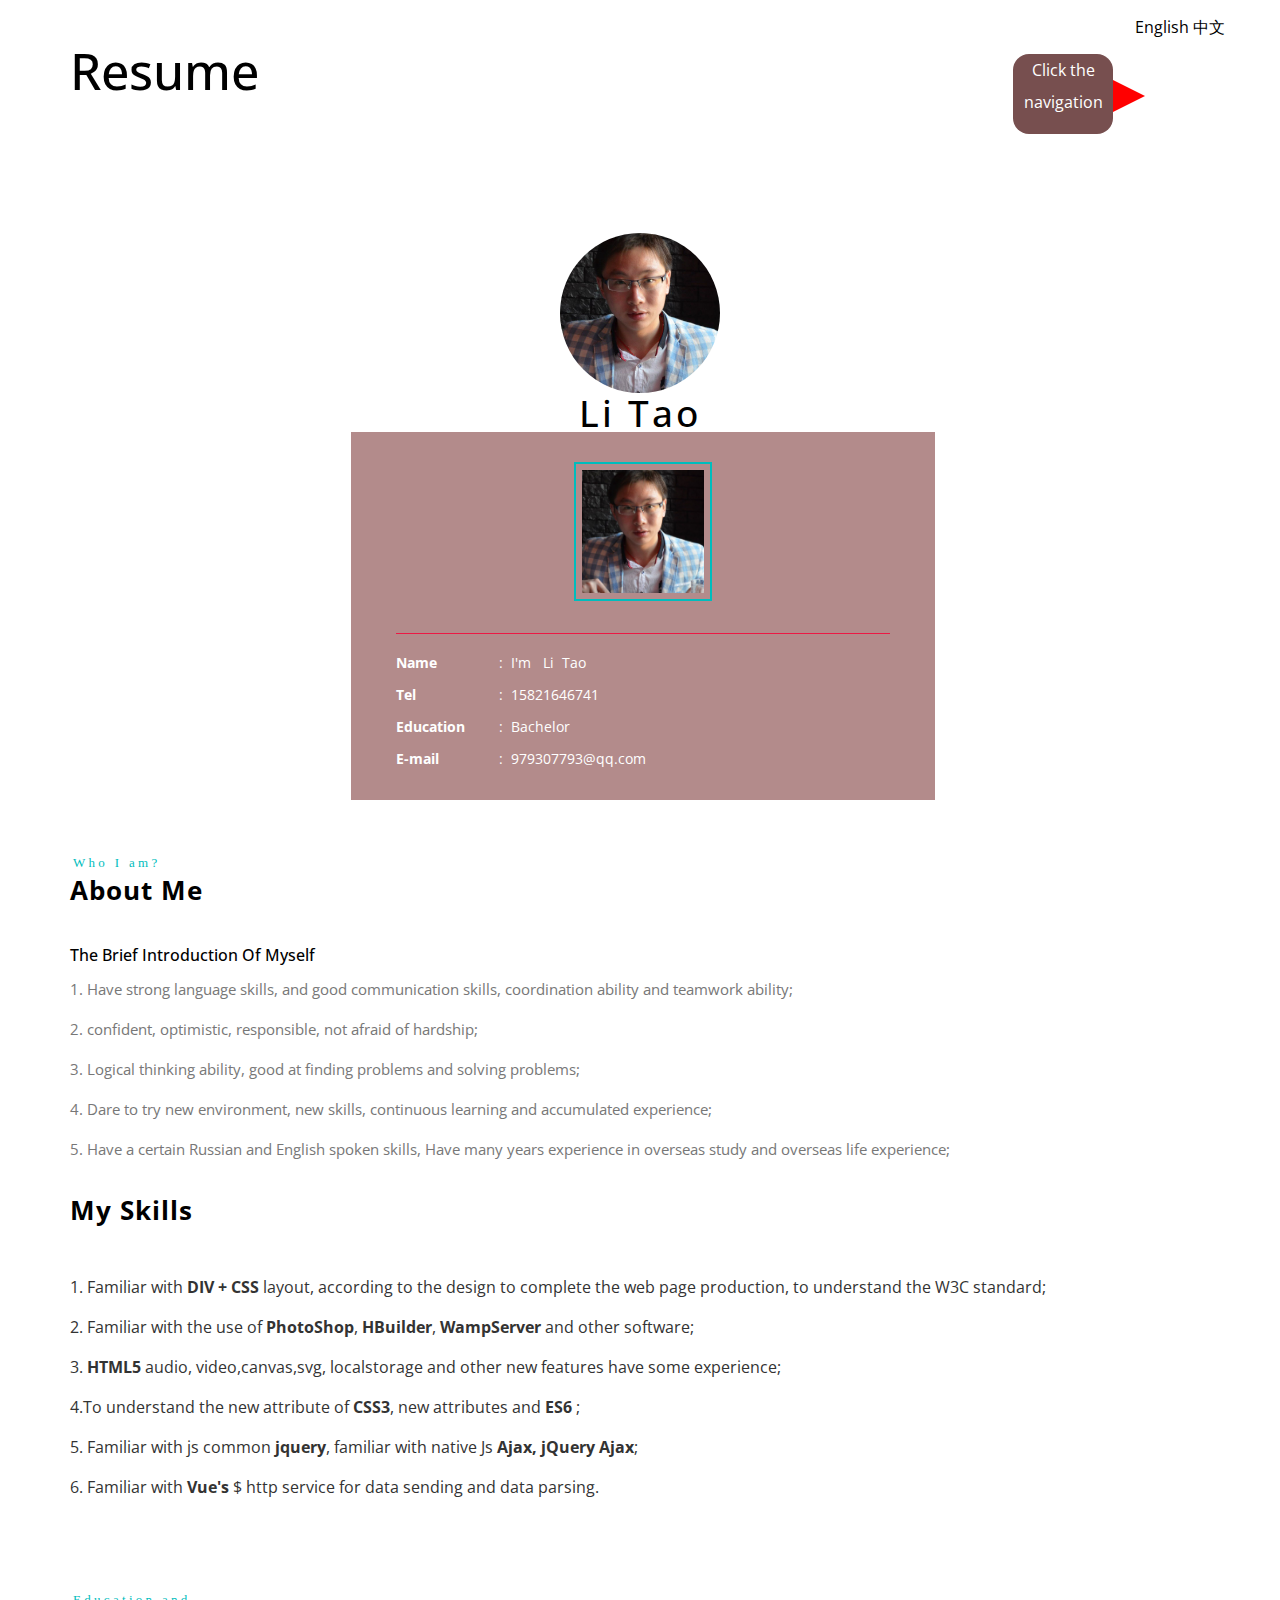
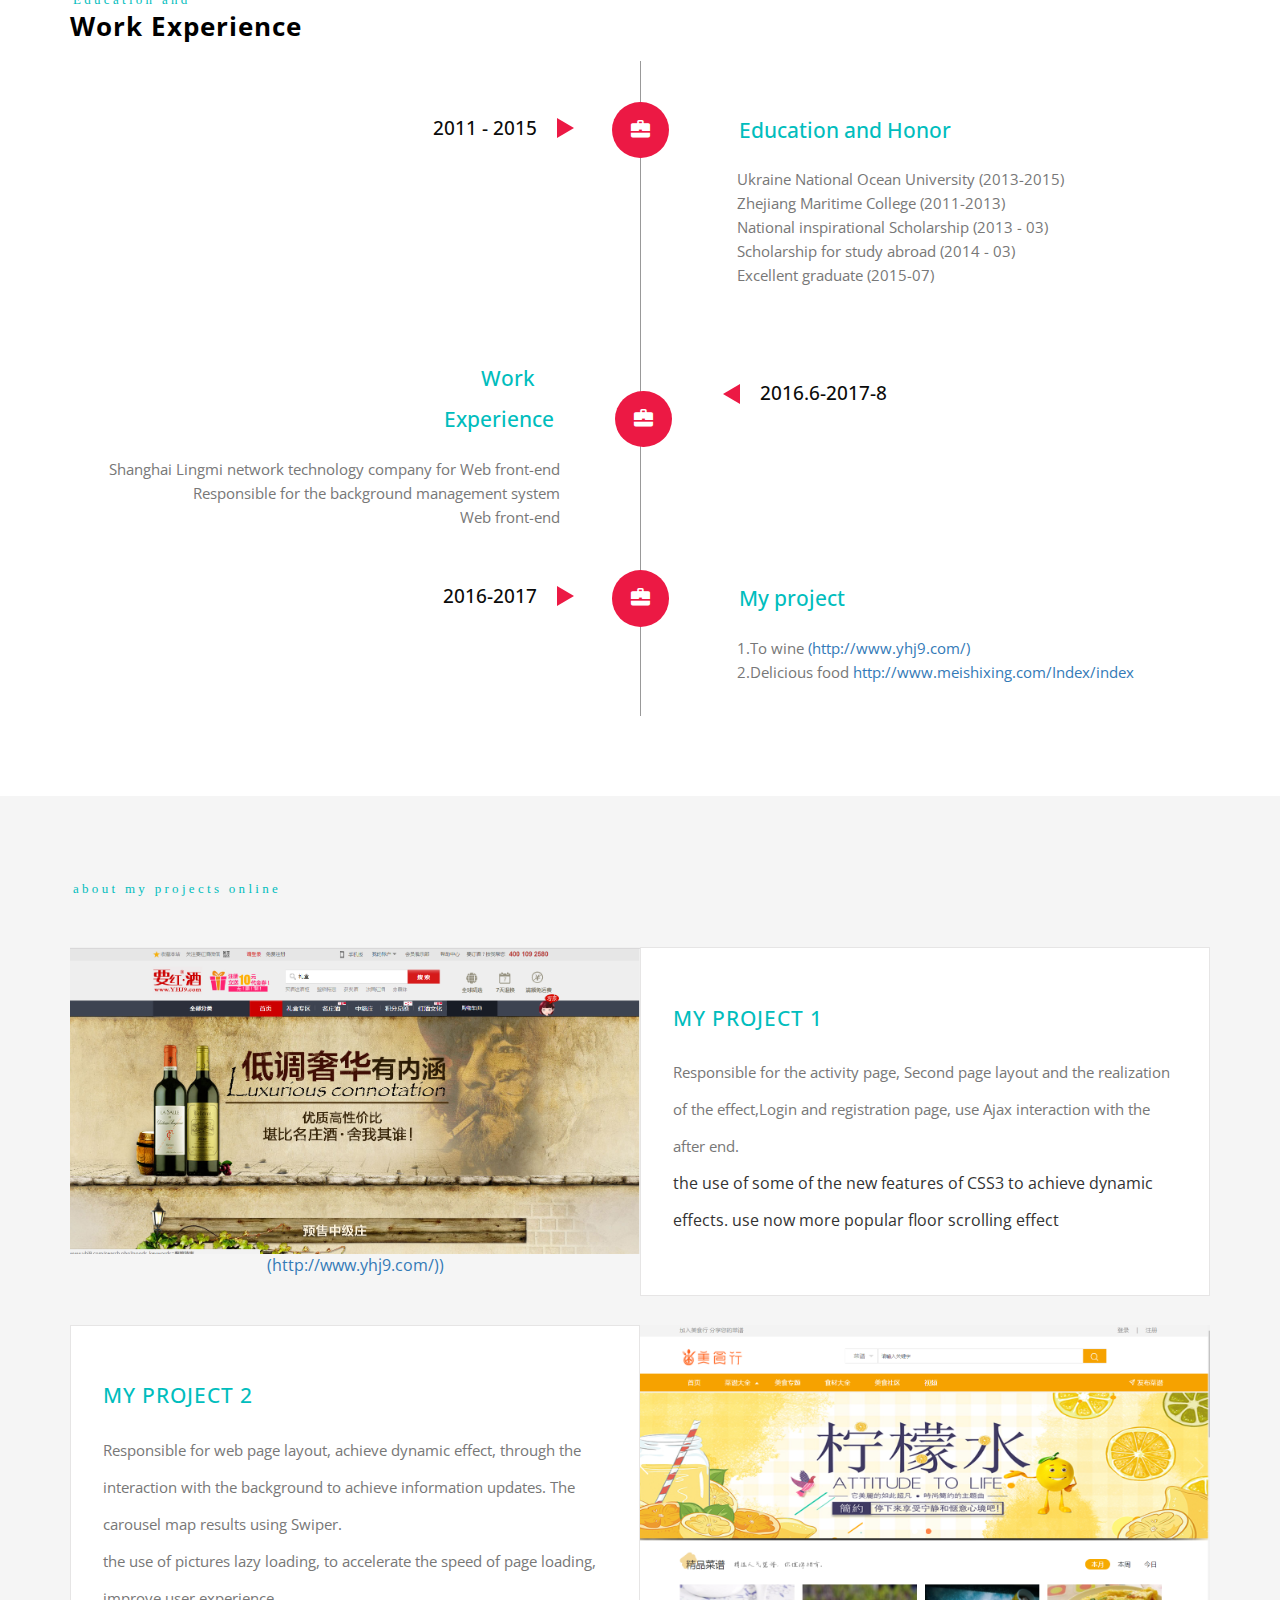
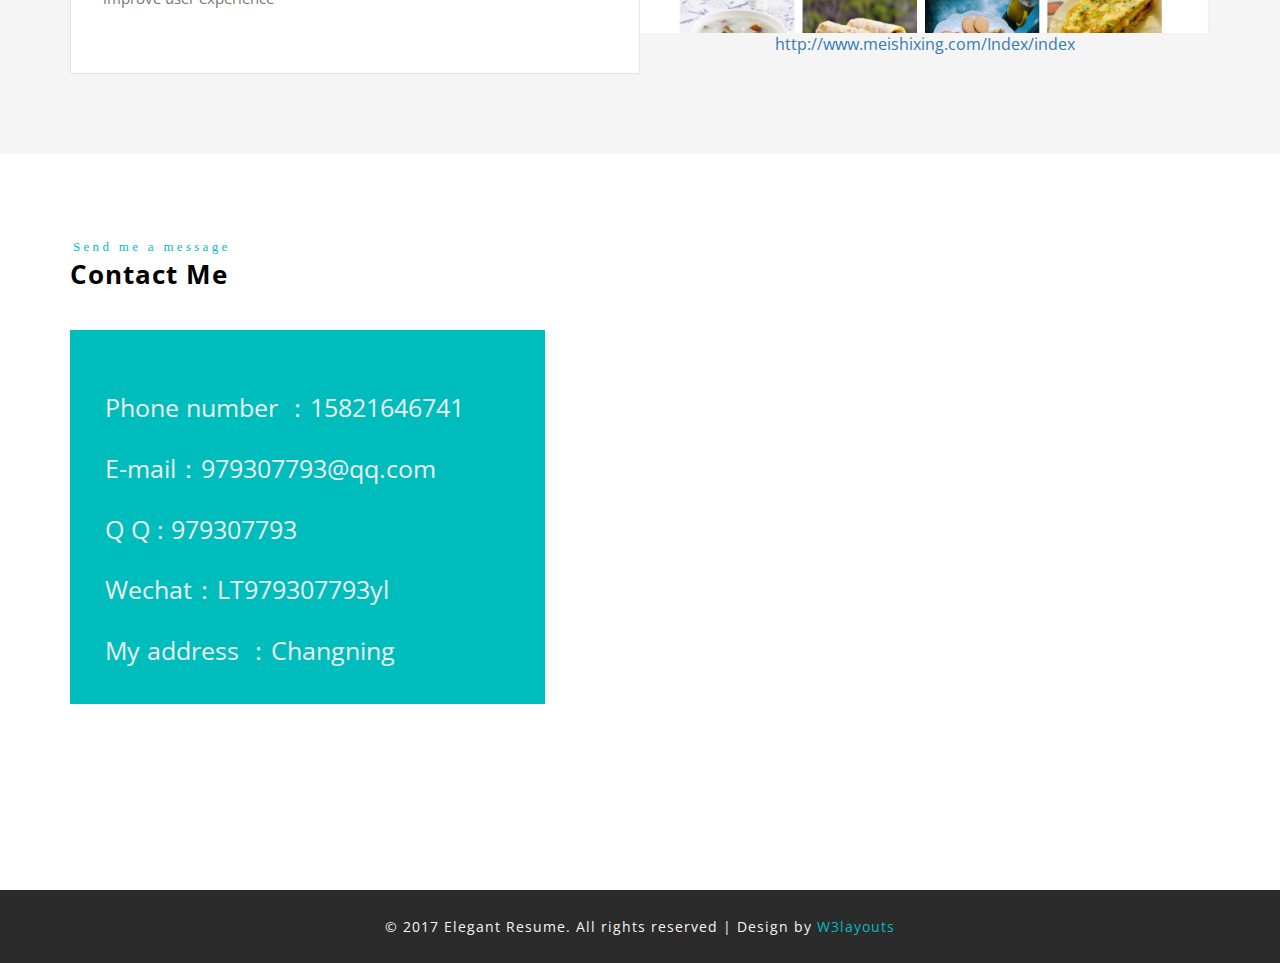
==== index.html @ b54dca25 "update my project" ====
<!DOCTYPE html>
<html lang="en">
<head>
<title>Li Tao for english</title>
<!-- for-mobile-apps -->
<meta name="viewport" content="width=device-width, initial-scale=1">
<meta http-equiv="Content-Type" content="text/html; charset=utf-8" />
<meta name="keywords" content="Elegant Resume Responsive web template, Bootstrap Web Templates, Flat Web Templates, Android Compatible web template, 
Smartphone Compatible web template, free webdesigns for Nokia, Samsung, LG, SonyEricsson, Motorola web design" />
<script type="application/x-javascript"> addEventListener("load", function() { setTimeout(hideURLbar, 0); }, false);
		function hideURLbar(){ window.scrollTo(0,1); } </script>
<!-- //for-mobile-apps -->
<link href="css/bootstrap.css" rel="stylesheet" type="text/css" media="all" />
<link href="css/font-awesome.css" rel="stylesheet"> 
<link href="css/style.css" rel="stylesheet" type="text/css" media="all" />
<!-- js -->
<script type="text/javascript" src="js/jquery-2.1.4.min.js"></script>
<!-- //js -->
<link href='//fonts.googleapis.com/css?family=Oleo+Script:400,700' rel='stylesheet' type='text/css'>
<link href='//fonts.googleapis.com/css?family=Open+Sans:400,300,300italic,400italic,600,600italic,700,700italic,800,800italic' rel='stylesheet' type='text/css'>
<link href="//fonts.googleapis.com/css?family=Oswald:300,400,700" rel="stylesheet">


<!-- start-smooth-scrolling -->
<script type="text/javascript" src="js/move-top.js"></script>
<script type="text/javascript" src="js/easing.js"></script>
<script type="text/javascript">
	jQuery(document).ready(function($) {
		$(".scroll").click(function(event){		
			event.preventDefault();
			$('html,body').animate({scrollTop:$(this.hash).offset().top},1000);
		});
	});
</script>
<!-- start-smooth-scrolling -->
</head>
	
<body>
<!-- banner -->
	<div class="banner-figures">
		<div class="banner">
			<div class="container banner-drop">
				<div class="header">
					<div class="header-left logo">
						<h1><a href="index.html">Resume</a></h1>
					</div>
					<div class="header-right">
						<nav>
						  <ul>
							<li class="active">
								<a href="index.html" class="active"><span>Home</span></a>
							</li>
							<li>
								<a href="#about" class="scroll"><span>About</span></a>
							</li>
							<li>
								<a href="#experience" class="scroll"><span>Experience</span></a>
							</li>
							<li>
								<a href="#projects" class="scroll"><span>Projects</span></a>
							</li>
							<li>
								<a href="#contact" class="scroll"><span>Contact</span></a>
							</li>
						  </ul>
						</nav>
						<div class="menu-icon animated wow zoomIn" data-wow-duration="1000ms" data-wow-delay="800ms" style="position: relative;"><span></span></div>
						<div class="show_nav">Click the navigation</div>
						<span class="To_show_nav"></span>
						<div class="language">
							<a href="index.html">English</a>
							<a href="index2.html">中文</a>
						</div>
					</div>
					
					<div class="clearfix"> </div>
				</div>
				<div class="name" >
					<div class="CV"><img src="images/CV.jpg" alt="CV" /></div>  
					<h2>Li Tao</h2>
					<p> Web front end Designer </p>
				</div>
				
			</div>
							<div class="banner-btm-grid-w3ls">
		<div class="banner-left-wthree">
			  <img src="images/CV.jpg" class="smallcv"/>
			<ul class="address">
					
					<li>
							<ul class="address-text">
								<li><b>Name</b></li>
								<li>: &nbsp;I'm &nbsp; Li &nbsp;Tao</li>
							</ul>
						</li>
						<li>
							<ul class="address-text">
								<li><b>Tel</b></li>
								<li>: &nbsp;15821646741</li>
							</ul>
						</li>
						<li>
							<ul class="address-text">
								<li><b>Education </b></li>
								<li>: &nbsp;Bachelor</li>
							</ul>
						</li>
						<li>
							<ul class="address-text">
								<li><b>E-mail </b></li>
								<li><a href="979307793@qq.com">: &nbsp;979307793@qq.com</a></li>
							</ul>
						</li>
						
					</ul>
		</div>
		
		<div class="clearfix"></div>
	</div>
		</div>
			<script>
				(function($){
				  $(".menu-icon").on("click", function(){
						$(this).toggleClass("open");
						$(".container").toggleClass("nav-open");
						$("nav ul li").toggleClass("animate");
				  });
				  
				})(jQuery);
			</script>
		
	</div>

<!-- //banner -->
<!-- about -->
<div class="about" id="about">
	<div class="container">
		<span class="about-top-w3">Who I am?</span>
		<h4 class="title-w3ls">About Me</h4>
		<h5 class="sub">The brief introduction of myself</h5>
		<p class="para-w3-agile">1. Have strong language skills, and good communication skills, coordination ability and teamwork ability; </p>
		<p class="para-w3-agile">2. confident, optimistic, responsible, not afraid of hardship; </p>
		<p class="para-w3-agile">3. Logical thinking ability, good at finding problems and solving problems; </p>
		<p class="para-w3-agile">4. Dare to try new environment, new skills, continuous learning and accumulated experience; </p>
		<p class="para-w3-agile">5. Have a certain Russian and English spoken skills,
 Have many years experience in overseas study and overseas life experience; </p>
		<div class="skills-bar"style="padding-top: 2em;">
		<h4 class="title-w3ls">My Skills</h4>
			<p style="line-height: 2.5em;">1. Familiar with <strong>DIV + CSS</strong>  layout, according to the design to complete the web page production, to understand the W3C standard; </p>
			<p style="line-height: 2.5em;">2. Familiar with the use of <strong>  PhotoShop</strong>,<strong> HBuilder</strong>, <strong>WampServer</strong> and other software;
</p>
			<p style="line-height: 2.5em;">3.<strong> HTML5</strong> audio, video,canvas,svg, localstorage and other new features have some experience; </p>
			<p style="line-height: 2.5em;">4.To understand the new attribute of <strong>CSS3</strong>, new attributes and<strong> ES6</strong> ;</p>
			<p style="line-height: 2.5em;">5. Familiar with js common<strong> jquery</strong>, familiar with native Js<strong> Ajax, jQuery Ajax</strong>;</p>
			
			<p style="line-height: 2.5em;">6. Familiar with<strong>  Vue's</strong> $ http service for data sending and data parsing.</p>
			
			
		</div>
	</div>
</div>
<!-- //about -->
<!--work-experience-->
	<div id="experience" class="experience">
		<div class="container">
		<span class="about-top-w3">Education and</span>
			<h4 class="title-w3ls">Work Experience</h4>
			<div class="work-info"> 
				<div class="col-md-6 work-left"> 
					<h4>2011 - 2015 </h4>
				</div>
				<div class="col-md-6 work-right"> 
					<h5><span class="glyphicon glyphicon-briefcase"> </span> Education and Honor</h5>
					<p>Ukraine National Ocean University (2013-2015)</p>
					<p>Zhejiang Maritime College (2011-2013) </p>
					<p>National inspirational Scholarship (2013 - 03)</p>
					<p>Scholarship for study abroad (2014 - 03)</p>
					<p>Excellent graduate (2015-07)</p>
				</div>
				<div class="clearfix"> </div>
			</div>
			<div class="work-info"> 
				<div class="col-md-6 work-right work-right2"> 
					<h4>2016.6-2017-8 </h4>
				</div>
				<div class="col-md-6 work-left work-left2"> 
					<h5> Work Experience <span class="glyphicon glyphicon-briefcase"> </span></h5>
					<p>Shanghai Lingmi network technology company for Web front-end</p>
					<p>Responsible for the background management system </p>
					<p> Web front-end </p>
					
				</div>
				<div class="clearfix"> </div>
			</div>
			<div class="work-info"> 
				<div class="col-md-6 work-left"> 
					<h4>2016-2017</h4>
				</div>
				<div class="col-md-6 work-right"> 
					<h5><span class="glyphicon glyphicon-briefcase"> </span> My project</h5>
					<p>1.To wine  <a href="http://www.yhj9.com/">(http://www.yhj9.com/) </a>  </p>
					<p>2.Delicious food <a href="http://www.meishixing.com/Index/index"> http://www.meishixing.com/Index/index </a> </p>
				</div>
				<div class="clearfix"> </div>
			</div>
			<div class="work-info"> 
				
			
				<div class="clearfix"> </div>
			</div>
		</div>
	</div>
	<!--//work-experience-->
<!-- projects -->
<div class="projects" id="projects">
	<div class="container">
	<span class="about-top-w3">about my projects online</span>
		
		<div class="news-bottom">
				<div class="news-one-wthree-agile">
					<div class="col-md-6 news-left">
						        <div class="biseller-column">
										<a class="lightbox" href="#one">
											<img src="images/wine.png"/>
										</a> 
										<a href="http://www.yhj9.com/" style="display: block;text-align: center;">(http://www.yhj9.com/))</a>
										<div class="lightbox-target" id="one">
										<img src="images/wine.png"/>
										 <p class="pop">Is the electricity supplier website, the main French wine, Australian red wine, Spanish red wine, Chilean wine</p>
										   <a class="lightbox-close" href="#"> </a>
											
											<div class="clearfix"> </div>
											
										</div>
							   </div>

					</div>	
					<div class="col-md-6 news-right"> 
					<a href="#one"><h4>my project 1 </h4></a>
						<p class="para-w3-agile">Responsible for the activity page, Second page layout and the realization of the effect,Login and registration page, use Ajax interaction with the after end. </p>	
						<p> the use of some of the new features of CSS3 to achieve dynamic effects.
 use now more popular floor scrolling effect</p>
					</div>	
					<div class="clearfix"> </div>	
				</div>
				<div class="news-one-wthree-agile">
					<div class="col-md-6 news-right"> 
						<a href="#three"><h4>my project 2</h4></a>
						<p class="para-w3-agile">Responsible for web page layout, achieve dynamic effect, through the interaction with the background to achieve information updates.
						The carousel map results using Swiper.<br />
      the use of pictures lazy loading, to accelerate the speed of page loading, improve user experience</p>	
					</div>	
					<div class="col-md-6 news-left">
						 <div class="biseller-column">
										<a class="lightbox" href="#three">
											<img src="images/food.png"/>
										</a> 
										<a href="http://www.meishixing.com/Index/index" style="display: block;text-align: center;">http://www.meishixing.com/Index/index</a>
										<div class="lightbox-target" id="three">
										 <img src="images/food.png"/>
										 <p class="pop">Introduce how to cook good food,Introduce how to make food, efficacy, preparation, materials, steps, etc.</p>
										   <a class="lightbox-close" href="#"> </a>
											
											<div class="clearfix"> </div>
										</div>
							</div>

					</div>						
					<div class="clearfix"> </div>	
				</div>	
			 
				<div class="clearfix"> </div>				
			</div>	
	</div>
</div>
<!-- //projects -->
<!-- contact -->
<div class="contact" id="contact">
	<div class="container">
	<span class="about-top-w3">Send me a message</span>
		<h4 class="title-w3ls">Contact Me</h4>
		<div class="col-md-5 contact-agileits-w3layouts" >
		<p>Phone number ：15821646741   </p>
		<p>E-mail：979307793@qq.com   </p>
		<p>Q Q : 979307793</p>
		<p>Wechat：LT979307793yl</p>
        <p>My address ：Changning</p> 
		</div>
		
		
    <!--地图-->
		<div id="allmap"></div>
		 <!--地图-->
		  <!--地图-->
		   <!--地图-->
		    <!--地图-->
		    <script type="text/javascript" src="http://api.map.baidu.com/api?v=2.0&ak=uDuVA1xfjp1I5xmbt3zDWezY01RGx2mW"></script>
		<script type="text/javascript">
	// 百度地图API功能
	var map = new BMap.Map("allmap");    // 创建Map实例
	map.centerAndZoom(new BMap.Point(121.428739,31.20299), 15);  // 初始化地图,设置中心点坐标和地图级别
	map.addControl(new BMap.MapTypeControl());   //添加地图类型控件
	map.setCurrentCity("上海");          // 设置地图显示的城市 此项是必须设置的
	map.enableScrollWheelZoom(true);     //开启鼠标滚轮缩放
	map.addEventListener("click",function(e){
		alert(e.point.lng + "," + e.point.lat);
	});
</script>
		 <!--地图-->
		  <!--地图-->
		   <!--地图-->
		    <!--地图-->
	</div>
</div>
<!-- //about -->

	<div class="footer">
		<div class="container">
			<p>© 2017 Elegant Resume. All rights reserved | Design by <a href="http://w3layouts.com">W3layouts</a></p>
		</div>
	</div>
<!-- //footer -->
<script src="js/bars.js"></script>

<!-- here stars scrolling icon -->
	<script type="text/javascript">
		$(document).ready(function() {
			/*
				var defaults = {
				containerID: 'toTop', // fading element id
				containerHoverID: 'toTopHover', // fading element hover id
				scrollSpeed: 1200,
				easingType: 'linear' 
				};
			*/
								
			$().UItoTop({ easingType: 'easeOutQuart' });
								
			});
	</script>
<!-- //here ends scrolling icon -->
</body>
</html>
---- css/style.css ----
/*--
Author: W3layouts
Author URL: http://w3layouts.com
License: Creative Commons Attribution 3.0 Unported
License URL: http://creativecommons.org/licenses/by/3.0/
--*/
html, body{
    font-size: 100%;
	font-family: 'Open Sans', sans-serif;
}
p{
	margin:0;
}
h1,h2,h3,h4,h5,h6{
	font-family: '微软;
	font-weight:100;
	margin:0;
}
h3,h4,h5,h6{
	font-family: '微软;
	font-weight:500;
	margin:0;
}
ul,label{
	margin:0;
	padding:0;
}
body a:hover{
	text-decoration:none;
}
body a {
    text-decoration: none!important;
}
/*-- banner --*/
.header ul li a,.more a,.footer p a,input[type="submit"],.recent-comments-grid-right h4 a,.admin-right p a,.tags ul li a,.comments-list ul li a,.categories ul li a,.comments-list h3 a,.popular-right h5 a,.mail-grid-left-pos,.mail-grid-left,.team-grid1-sub,.footer-copy-grid ul li a,.about-grid-left1 ul li a,.about-grid ul li a{
	transition:.5s ease-in-out;
	-webkit-transition:.5s ease-in-out;
	-moz-transition:.5s ease-in-out;
	-o-transition:.5s ease-in-out;
	-ms-transition:.5s ease-in-out;
}
.banner{
	background:#749877;
	background-size:cover;
	-webkit-background-size:cover;
	-moz-background-size:cover;
	-o-background-size:cover;
	-ms-background-size:cover;
	min-height:680px;
	    position: relative;
		margin-bottom: 10.6em
}
.banner1{
	background:url(../images/banner.jpg) no-repeat 0px 0px;
	background-size:cover;
	-webkit-background-size:cover;
	-moz-background-size:cover;
	-o-background-size:cover;
	-ms-background-size:cover;
	min-height:500px;
}
.header{
	padding:5em 0 5em;
    text-align: center;
}
.header-left ul li{
	display:inline-block;
	margin-right:5em;
	font-size:14px;
	color:#fff;
}
.header-left ul li span{
	left:-.5em;
	color:#00bdbd;
}
.header-left ul li a{
	color:#fff;
	text-decoration:none;
}
.header-left ul li a:hover{
	color:#00bdbd;
}
.header-left {
    float: left;
    padding: 0em 0 0 0em;
}
.header-right{
	float: right;
	margin-top: 4px;
}
.logo h1 a {
    font-size: 1.5em;
    text-decoration: none;
    color: #000000;
    line-height: 45px;
}
.name .CV{width: 10em;height: 10em;margin: 0 auto;}
.name .CV>img{width: 100%;height: 100%;border-radius: 5em;}
.name h2 {
    text-align: center;
    font-size: 50px;
    letter-spacing: 4px;
    color: #000000;
}
.name p {
    text-align: center;
    font-size: 20px;
    margin: 10px 0 15px;
    
    color: #000000;
}
.container.banner-drop.nav-open{
  margin-top: 8em;
  -webkit-transition: all 0.3s ease;
  transition: all 0.3s ease;
}

/*
  menu icon css3
*/
.menu-icon {
  position: relative;
  display: block;
  width: 2.5em;
  height: 2.5em;
  cursor: pointer;
}
.menu-icon:hover span {
  background:#00bdbd;
}
.menu-icon:hover span:before, .menu-icon:hover span:after {
  background:#00bdbd;
}

.menu-icon > span {
  position: absolute;
  top: 50%;
  display: block;
  width: 100%;
  height: 0.25em;
  background-color:#FFFFFF;
  border-radius: 3px;
  -webkit-transition: -webkit-transform 0.3s, background 0.25s ease;
  -webkit-transition: background 0.25s ease, -webkit-transform 0.3s;
  transition: background 0.25s ease, -webkit-transform 0.3s;
  transition: transform 0.3s, background 0.25s ease;
  transition: transform 0.3s, background 0.25s ease, -webkit-transform 0.3s;
}

.menu-icon > span:before,
.menu-icon > span:after {
  content: "";
  right: 0em;
  position: absolute;
  width: 100%;
  height: 100%;
  background-color:#FFFFFF;
  border-radius: 3px;
  -webkit-transition: -webkit-transform 0.3s, background 0.25s ease;
  -webkit-transition: background 0.25s ease, -webkit-transform 0.3s;
  transition: background 0.25s ease, -webkit-transform 0.3s;
  transition: transform 0.3s, background 0.25s ease;
  transition: transform 0.3s, background 0.25s ease, -webkit-transform 0.3s;
}

.menu-icon > span:before {
  -webkit-transform: translateY(-0.75em);
  transform: translateY(-0.75em);
  -moz-transform: translateY(-0.75em);
  -o-transform: translateY(-0.75em);
  -ms-transform: translateY(-0.75em);
}

.menu-icon > span:after {
  -webkit-transform: translateY(0.75em);
  transform: translateY(0.75em);
  -moz-transform: translateY(0.75em);
  -o-transform: translateY(0.75em);
  -ms-transform: translateY(0.75em);
}

/* OPENED */
.menu-icon.open {
  -webkit-transform: rotate(45deg);
  transform: rotate(45deg);
  -moz-transform: rotate(45deg);
  -o-transform: rotate(45deg);
  -ms-transform: rotate(45deg);
}

.menu-icon.open > span:before {
  -webkit-transform: rotate(90deg);
  transform: rotate(90deg);
  -moz-transform: rotate(90deg);
  -o-transform: rotate(90deg);
  -ms-transform: rotate(90deg);
}

.menu-icon.open > span:after {
  -webkit-transform: rotate(90deg);
  transform: rotate(90deg);
  -moz-transform: rotate(90deg);
  -o-transform: rotate(90deg);
  -ms-transform: rotate(90deg);
}

.header-right nav {
	position: absolute;
    top: -23%;
    left: 24%;
    color: #999;
    z-index: -1;
}
.header-right nav ul li.animate {
  top: 0;
}
.header-right nav ul li {
  display: inline-block;
  text-align: center;
  margin: 1em 2em;
  cursor: pointer;
  position: relative;
  top: -8em;
}
.header-right nav ul li:nth-child(1) {
  -moz-transition: top 0.3s ease 0.15s;
  -o-transition: top 0.3s ease 0.15s;
  -webkit-transition: top 0.3s ease;
  -webkit-transition-delay: 0.15s;
  -webkit-transition: top 0.3s ease 0.15s;
  transition: top 0.3s ease 0.15s;
}
.header-right nav ul li:nth-child(2) {
  -moz-transition: top 0.3s ease 0.2s;
  -o-transition: top 0.3s ease 0.2s;
  -webkit-transition: top 0.3s ease;
  -webkit-transition-delay: 0.2s;
  -webkit-transition: top 0.3s ease 0.2s;
  transition: top 0.3s ease 0.2s;
}
.header-right nav ul li:nth-child(3) {
  -moz-transition: top 0.3s ease 0.25s;
  -o-transition: top 0.3s ease 0.25s;
  -webkit-transition: top 0.3s ease;
  -webkit-transition-delay: 0.25s;
  -webkit-transition: top 0.3s ease 0.25s;
  transition: top 0.3s ease 0.25s;
}
.header-right nav ul li:nth-child(4) {
  -moz-transition: top 0.3s ease 0.3s;
  -o-transition: top 0.3s ease 0.3s;
  -webkit-transition: top 0.3s ease;
  -webkit-transition-delay: 0.3s;
  -webkit-transition: top 0.3s ease 0.3s;
  transition: top 0.3s ease 0.3s;
}
.header-right nav ul li:nth-child(5) {
  -moz-transition: top 0.3s ease 0.35s;
  -o-transition: top 0.3s ease 0.35s;
  -webkit-transition: top 0.3s ease;
  -webkit-transition-delay: 0.35s;
  -webkit-transition: top 0.3s ease 0.35s;
  transition: top 0.3s ease 0.35s;
}
.header-right nav ul li:hover {
  opacity: 1;
}
.header-right nav ul li i {
  font-size: 1.5em;
  background:#00bdbd;
  padding: 0.75em;
  border-radius: 50%;
  color: white;
  display: inline-block;
  overflow: hidden;
  text-shadow: 0px 0px #D5963A, 1px 1px #D5963A, 2px 2px #D5963A, 3px 3px #D5963A, 4px 4px #D5963A, 5px 5px #D5963A, 6px 6px #D5963A, 7px 7px #D5963A, 8px 8px #D5963A, 9px 9px #D5963A, 10px 10px #D5963A, 11px 11px #D5963A, 12px 12px #D5963A, 13px 13px #D5963A, 14px 14px #D5963A, 15px 15px #D5963A, 16px 16px #D5963A, 17px 17px #D5963A, 18px 18px #D5963A, 19px 19px #D5963A, 20px 20px #D5963A, 21px 21px #D5963A, 22px 22px #D5963A, 23px 23px #D5963A, 24px 24px #D5963A, 25px 25px #D5963A, 26px 26px #D5963A, 27px 27px #D5963A, 28px 28px #D5963A, 29px 29px #D5963A, 30px 30px #D5963A, 31px 31px #D5963A, 32px 32px #D5963A, 33px 33px #D5963A, 34px 34px #D5963A, 35px 35px #D5963A, 36px 36px #D5963A, 37px 37px #D5963A, 38px 38px #D5963A, 39px 39px #D5963A, 40px 40px #D5963A, 41px 41px #D5963A, 42px 42px #D5963A, 43px 43px #D5963A, 44px 44px #D5963A, 45px 45px #D5963A, 46px 46px #D5963A, 47px 47px #D5963A, 48px 48px #D5963A, 49px 49px #D5963A, 50px 50px #D5963A, 51px 51px #D5963A, 52px 52px #D5963A, 53px 53px #D5963A, 54px 54px #D5963A, 55px 55px #D5963A, 56px 56px #D5963A, 57px 57px #D5963A, 58px 58px #D5963A, 59px 59px #D5963A, 60px 60px #D5963A;
}
.header-right nav ul li.active i {
  background:#454445;
  text-shadow: 0px 0px #525252, 1px 1px #525252, 2px 2px #525252, 3px 3px #525252, 4px 4px #525252, 5px 5px #525252, 6px 6px #525252, 7px 7px #525252, 8px 8px #525252, 9px 9px #525252, 10px 10px #525252, 11px 11px #525252, 12px 12px #525252, 13px 13px #525252, 14px 14px #525252, 15px 15px #525252, 16px 16px #525252, 17px 17px #525252, 18px 18px #525252, 19px 19px #525252, 20px 20px #525252, 21px 21px #525252, 22px 22px #525252, 23px 23px #525252, 24px 24px #525252, 25px 25px #525252, 26px 26px #525252, 27px 27px #525252, 28px 28px #525252, 29px 29px #525252, 30px 30px #525252, 31px 31px #525252, 32px 32px #525252, 33px 33px #525252, 34px 34px #525252, 35px 35px #525252, 36px 36px #525252, 37px 37px #525252, 38px 38px #525252, 39px 39px #525252, 40px 40px #525252, 41px 41px #525252, 42px 42px #525252, 43px 43px #525252, 44px 44px #525252, 45px 45px #525252, 46px 46px #525252, 47px 47px #525252, 48px 48px #525252, 49px 49px #525252, 50px 50px #525252, 51px 51px #525252, 52px 52px #525252, 53px 53px #525252, 54px 54px #525252, 55px 55px #525252, 56px 56px #525252, 57px 57px #525252, 58px 58px #525252, 59px 59px #525252, 60px 60px #525252;
}
.header-right nav ul li.active a{
	color:#ec1944;
}
.header-right nav ul li a:hover {
    color: #ec1944;
}
.header-right nav ul li a{
    color: #454445;
    font-family: 微软;
	text-decoration: none;
}
.header-right nav ul li a span{
    display: block;
	font-size: 1.2em;
}

.container {
    margin: 0 auto;
    -moz-transition: all 0.3s ease 0.6s;
    -o-transition: all 0.3s ease 0.6s;
    -webkit-transition: all 0.3s ease;
    -webkit-transition-delay: 0.6s;
    -webkit-transition: all 0.3s ease 0.6s;
    transition: all 0.3s ease 0.6s;
    position: relative;
	-o-transition-delay: 0.1s;
	-moz-transition-delay: 0.6s;
	-ms-transition-delay: 0.6s;
}
.container.nav-open .header-right nav {
    z-index: 1;
}

/*-- social-icons --*/
.social-icons {
    text-align: center;
}
.social-icons ul li{
	display:inline-block;
	padding: 0 !important;
    margin: 5px !important;
}
ul.top-links li {
    margin-right: 19px;
    display: inline-block;
}
ul.top-links {
      margin-top: 0;
}
ul.top-links li a i.fa {
    color: #fff;
    font-size: 15px;
    line-height: 31px;
    text-align: center;
    transition: all 0.5s ease-in-out;
    -webkit-transition: all 0.5s ease-in-out;
    -moz-transition: all 0.5s ease-in-out;
    -o-transition: all 0.5s ease-in-out;
    -ms-transition: all 0.5s ease-in-out;
    width: 36px;
    height: 36px;
    border: 2px solid #00bdbd;
}
ul.top-links li a i.fa:hover {
    border: 2px solid #fff;
}
ul.top-links li a i.fa-facebook:hover{
	color:#6caddf;
}
ul.top-links li a i.fa-twitter:hover{
	color:#1da1f2;
}
ul.top-links li a i.fa-linkedin:hover{
	color:#dd5143;
}
ul.top-links li a i.fa-google-plus:hover{
	color:#dd4b39;
}
.w3_navigation {
    background: #44c7f4;
    padding: 0.5em 0;
}
/*-- //social-icons --*/
  /* .banner-figures {
 position: relative;
    margin-bottom: 10.6em;
}*/
.banner-btm-grid-w3ls {
    position: absolute;
    width: 70%;
    top: 31em;
    left: 15.3em;
}
.banner-left-wthree {
   margin: 0 auto;
    width: 60%;
    background: #b38b8b;
    padding: 30px 50px;
}
.banner-left-wthree .smallcv{display: block;}
.banner-left-wthree img {
    margin: 0 auto;
    width: 28%;
    border: 2px solid #00bdbd;
    padding: 6px;
}
ul.address {
    margin-top: 2em;
    border-top: 1px solid #ec1944;
    padding-top: 0.5em;
}
ul.address li {
    display: block;
}
ul.address li ul.address-text li {
    display: inline-block;
    font-size: 14px;
    color: #fff;
    margin-top: .8em;
    font-weight: 400;
}
ul.address li ul.address-text li:nth-child(1){
	width: 20%;
}
ul.address li ul.address-text li a {
    color: #fff;
	text-decoration:none;
}
ul.address li ul.address-text li a:hover{
        color: #00bdbd;
}
ul.address-text b {
    color:#fff;
	font-family: '微软;
	letter-spacing: 1px;
}
.banner-right-w3-agileits iframe {
    outline: none;
    border: none;
    width: 100%;
    height: 315px;
}
/*-- //banner --*/
/*-- about --*/
.about,.experience,.projects,.contact{
	padding:100px 0px;
}
h4.title-w3ls {
    color: #000;
    letter-spacing: 1px;
    font-size: 28px;
    font-weight: 700;
	margin-bottom:50px;
}
span.about-top-w3 {
    color: #00bdbd;
    font-size: 25px;
    letter-spacing: 3.5px;
    margin: 0 0 3px 4px;
    display: inline-block;
    font-family:elephant;
}
h5.sub {
    color: #000;
    font-size: 17px;
    text-transform: capitalize;
	margin-top: 20px;
}
.para-w3-agile {
    color: #777;
    font-size: 15px;
    line-height: 30px;
    margin-top: 10px;
}
/*-- skills --*/

/*-- //skills --*/
/*-- //about --*/
/*--work--*/
.work {
    background: #000;
}
.work-left {
    text-align: right;
    padding: 3em 5em 0 0;
}
.work-right {
    border-left: 1px solid #999;
    padding: 2.5em 0 2em 6em;
}
.work-info h4 {
    font-size: 1.3em;
    /* background: darkcyan; */
    /* border-top: 2px solid #000; */
    display: inline-block;
    padding: .4em 1.2em;
    color: #0a0a0a;
    position: relative;
}
.work-info h4:before {
    width: 0;
    height: 0;
    position: absolute;
	/*-- w3layouts --*/
    content: '';
    top: 9px;
    right: -14px;
    border-style: solid;
    border-width: 10px 0 10px 17px;
    border-color: transparent transparent transparent #ec1944;
}
.work-info h5 {
    font-size: 1.3em;
    color: #00bdbd;
    margin-bottom: .5em;
    /* border: 1px solid #F7E612; */
    display: inline-block;
    padding: 0 1.2em;
}
.work-info h5 span.glyphicon {
    font-size: 0.9em;
    color: #ffffff;
    background: #ec1944;
    padding: 1em;
    -webkit-border-radius: 70%;
    -moz-border-radius: 70%;
    border-radius: 70%;
    -webkit-transition: .5s all;
    -moz-transition: .5s all;
    transition: .5s all;
    -webkit-transform: scale(1);
    -moz-transform: scale(1);
    transform: scale(1);
    -o-transform: scale(1);
    -ms-transform: scale(1);
}
.work-right h5 span.glyphicon {
    margin-right: 3.5em;
    margin-left: -8em;
}
.work-left2 h5 span.glyphicon {
    margin-left: 3em;
    margin-right: -7.3em;
    z-index: 9;
}
.work-right.work-right2 {
    min-height: 210px;
    float: right;
}
.work-right.work-right2 h4:before {
    left: -14px;
	-webkit-transform: rotate(180deg);
	-moz-transform: rotate(180deg);
	/*-- agileits --*/
    transform: rotate(180deg);
	-o-transform: rotate(180deg);
	-ms-transform: rotate(180deg);
}
.work-right.work-right2 h4 {
    margin-top: 0.8em;
}
.work-info:hover h5 span.glyphicon {
    color: #fff;
	-webkit-transform: scale(1.2);
	-moz-transform: scale(1.2);
    transform: scale(1.2);
	-o-transform: scale(1.2);
	-ms-transform: scale(1.2);
}
.work-info p {
    color: #777;
    font-size: 15px;
    line-height: 24px;
}
.experience {
    padding-top: 0px!important;
}
.experience h4.title-w3ls {
    margin-bottom: 20px;
}
/*--//work--*/
/*--projects--*/
.projects {
    background: #f5f5f5;
}
.news {
    padding:5em 0px;
}
.news-top{
	text-align:center;
}
.news-bottom{
	margin-top:4%;
}
.news-left{
	padding:0;
}
.news-left img{
	width:100%;
}
.news-right {
    padding: 3.68em 2em 3.5em 2em;
    border: 1px solid rgb(230, 229, 229);
    text-align: left;
	background: #fff;
}
.news-right h4{
	margin:0;
}
.news-right a h4 {
    font-size: 1.4em;
    margin: 0;
    color: #00bdbd;
    margin-bottom: 1em;
    text-transform: uppercase;
    letter-spacing: 1px;
	transition:.5s ease-in-out;
	-webkit-transition:.5s ease-in-out;
	-moz-transition:.5s ease-in-out;
	-o-transition:.5s ease-in-out;
	-ms-transition:.5s ease-in-out;
}
.news-right p {
    line-height: 37px;
}
.news-right a h4:hover{
	color:#ec1944;
	transition:.5s ease-in-out;
	-webkit-transition:.5s ease-in-out;
	-moz-transition:.5s ease-in-out;
	-o-transition:.5s ease-in-out;
	-ms-transition:.5s ease-in-out;
}
.news-right h5{
	color: #b0afb1;
    margin: 12px 0px;
    font-size: 1.5em;
    letter-spacing: 2px;
}
.news-one-wthree-agile{
	margin-top:2.5%;
}
.news-one-wthree-agile:nth-child(1){
	margin-top:0%;
}
a.lightbox img {
width:100%;
-webkit-transition: .5s ease-in-out;
-moz-transition: .5s ease-in-out;
-o-transition: .5s ease-in-out;
transition: .5s ease-in-out;
}

/* Styles the lightbox, removes it from sight and adds the fade-in transition */

.lightbox-target {
position: fixed;
top: -100%;
width: 100%;
background: rgba(0,0,0,.7);
width: 100%;
opacity: 0;
-webkit-transition: opacity .5s ease-in-out;
-moz-transition: opacity .5s ease-in-out;
-o-transition: opacity .5s ease-in-out;
transition: opacity .5s ease-in-out;
overflow: hidden;
z-index: 999;
}

/* Styles the lightbox image, centers it vertically and horizontally, adds the zoom-in transition and makes it responsive using a combination of margin and absolute positioning */

.lightbox-target img {
margin: auto;
position: absolute;
top: 0;
left:0;
right:0;
bottom: 0;
max-height: 0%;
max-width: 0%;
border: 3px solid white;
box-shadow: 0px 0px 8px rgba(0,0,0,.3);
box-sizing: border-box;
-webkit-transition: .5s ease-in-out;
-moz-transition: .5s ease-in-out;
-o-transition: .5s ease-in-out;
transition: .5s ease-in-out;
}
p.pop {
    background-color: #fff;
    width: 35%;
    position: absolute;
    top: 65%;
    left: 32.5%;
    padding: 2em 2em;
    font-size: 0.9em;
    line-height: 1.9em;
}
.lightbox-target img:hover{
}
/* Styles the close link, adds the slide down transition */

a.lightbox-close {
display: block;
width:50px;
height:50px;
box-sizing: border-box;
background: white;
color: black;
text-decoration: none;
position: absolute;
top: -80px;
right: 0;
-webkit-transition: .5s ease-in-out;
-moz-transition: .5s ease-in-out;
-o-transition: .5s ease-in-out;
transition: .5s ease-in-out;
}

/* Provides part of the "X" to eliminate an image from the close link */

a.lightbox-close:before {
content: "";
display: block;
height: 30px;
width: 1px;
background: black;
position: absolute;
left: 26px;
top:10px;
-webkit-transform:rotate(45deg);
-moz-transform:rotate(45deg);
-o-transform:rotate(45deg);
transform:rotate(45deg);
}

/* Provides part of the "X" to eliminate an image from the close link */

a.lightbox-close:after {
content: "";
display: block;
height: 30px;
width: 1px;
background: black;
position: absolute;
left: 26px;
top:10px;
-webkit-transform:rotate(-45deg);
-moz-transform:rotate(-45deg);
-o-transform:rotate(-45deg);
transform:rotate(-45deg);
}

/* Uses the :target pseudo-class to perform the animations upon clicking the .lightbox-target anchor */

.lightbox-target:target {
opacity: 1;
top: 0;
bottom: 0;
left: 0%;
}

.lightbox-target:target img {
	    max-height: 80%;
    max-width: 35%;
}

.lightbox-target:target a.lightbox-close {
top: 0px;
}
a.lightbox img:hover { 
 background:#21A957;
}
/*--//projects--*/
/*-- contact --*/
.contact-agileits-w3layouts p {
    color: #eee;
    font-size: 25px;
    margin-top: 25px;
}
.contact-agileits-w3layouts span {
    color:#045858;
    text-transform: uppercase;
    font-size: 12px;
    font-weight: 700;
    display: inline-block;
    width: 76px;
}
.contact-agileits-w3layouts p a {
    text-decoration: none;
    color: #eee;
}
.contact-agileits-w3layouts p a:hover {
    text-decoration: none;
    color: #2b2b2b;
}
.contact-agileits-w3layouts {
        padding: 35px;
    background: #00bdbd;
    margin-right: 5em;
}
.contact-map-right {
    padding: 0;
}
.contact-agileits-w3layouts input[type="text"],.contact-agileits-w3layouts input[type="email"],.contact-agileits-w3layouts textarea{
	outline: none;
    border: none;
    border-bottom: 1px solid #fff;
    padding: 7px 10px;
    background: transparent;
    color: #fff;
    font-size: 14px;
    width: 95%;
}
.contact-agileits-w3layouts input[type="email"]{
	margin:1em 0;
}
.contact-agileits-w3layouts textarea {
    min-height: 100px;
    resize: none;
    margin-top: 1em;
}
.contact-agileits-w3layouts input[type="submit"] {
    outline: none;
    border: none;
    padding: 7px 40px;
    background: #0b9494;
    color: #fff;
    font-size: 14px;
	margin: 1em 0;
	transition:.5s ease-in-out;
	-webkit-transition:.5s ease-in-out;
	-moz-transition:.5s ease-in-out;
	-o-transition:.5s ease-in-out;
	-ms-transition:.5s ease-in-out;
}
.contact-agileits-w3layouts input[type="submit"]:hover{
	background:#2b2b2b;
	transition:.5s ease-in-out;
	-webkit-transition:.5s ease-in-out;
	-moz-transition:.5s ease-in-out;
	-o-transition:.5s ease-in-out;
	-ms-transition:.5s ease-in-out;
}
/*--placeholder-color--*/

::-webkit-input-placeholder{
	color:rgba(255, 255, 255, 0.65);
}

:-moz-placeholder { /* Firefox 18- */
   color: rgba(255, 255, 255, 0.65); 
}

::-moz-placeholder {  /* Firefox 19+ */
   color: rgba(255, 255, 255, 0.65);  
}

:-ms-input-placeholder {  
   color: rgba(255, 255, 255, 0.65);  
}
/*--//placeholder-color--*/

#map {
    width: 100%;
    height: 524px;
}
/*-- //contact --*/
/*-- footer --*/
.footer{
	padding:1.5em 0;
	background:#2b2b2b;
	text-align:center;
}
.footer p {
    font-size: 14px;
    letter-spacing: 1px;
    color: #f5f5f5;
    margin: 0;
    line-height: 1.8em;
}
.footer p a{
	color:#00bdbd;
	text-decoration:none;
}
.footer p a:hover{
	color:#fff;
}

/*-- //footer --*/
/*-- to-top --*/
#toTop {
	display: none;
	text-decoration: none;
	position: fixed;
	bottom: 20px;
	right: 2%;
	overflow: hidden;
	z-index: 999; 
	width: 32px;
	height: 32px;
	border: none;
	text-indent: 100%;
	background: url(../images/arr.png) no-repeat 0px 0px;
	    background-size: 32px;
}
#toTopHover {
	width: 32px;
	height: 32px;
	display: block;
	overflow: hidden;
	float: right;
	opacity: 0;
	-moz-opacity: 0;
	filter: alpha(opacity=0);
}
/*-- //to-top --*/
/*--responsive--*/
@media(max-width:1680px){
	
}
@media(max-width:1440px){
	.header {
		padding: 4em 0 5em;
	}
	.banner-btm-grid-w3ls {
		left: 14em;
	}
	.name h2 {
		font-size: 42px;
	}
	.banner-right-w3-agileits iframe {
		height: 332px;
	}
	.banner {
		margin-bottom: 11.6em;
	}
	.news-right {
		padding: 3.65em 2em 3.5em 2em;
	}
}
@media(max-width:1366px){
	.logo h1 a {
		font-size: 1.4em;
	}
	.banner-left-wthree {
		padding: 30px 45px;
	}
	.banner-btm-grid-w3ls {
		width: 72%;
		top: 29em;
		left: 12.58em;
	}
	.banner-right-w3-agileits iframe {
		height: 300px;
	}
	.banner {
		min-height: 630px;
		margin-bottom: 10.9em;
		    background: url(../images/banner.jpg) no-repeat -62px 0px;
		background-size: cover;
		-webkit-background-size: cover;
		-moz-background-size: cover;
		-o-background-size: cover;
		-ms-background-size: cover;
	}
	.name h2 {
		font-size: 37px;
		letter-spacing: 3px;
	}
	.about, .experience, .projects, .contact {
		padding: 80px 0px;
	}
	h4.title-w3ls {
		font-size: 26px;
		margin-bottom: 42px;
	}
	span.about-top-w3 {
		font-size: 13px;
		letter-spacing: 3.3px;
		margin: 0 0 3px 3px;
	}
}
@media(max-width:1280px){
	.header-right {
		margin-top: 2px;
	}
	.header {
		padding: 3em 0 8.5em;
	}
	.header-right nav {
		top: -24%;
	}
	.container.banner-drop.nav-open {
		margin-top: 7em;
	}
	.banner-btm-grid-w3ls {
		width: 76%;
		top: 27em;
		left: 9.8em;
	}
	.banner {
		min-height: 604px;
		margin-bottom: 10.4em;
	}
	h5.sub {
		font-size: 16px;
		margin-top: 17px;
	}
		.skills-bar>p{line-height: 2em;}
	.skills-bar .b_label, .skills-bar .bar_label_min, .skills-bar .bar_label_max, .skills-bar .b_tooltip span {
		font-size: 1em;
		
	}

	.news-right a h4 {
		font-size: 1.3em;
		margin-bottom: 1.2em;
	}
	.banner-right-w3-agileits iframe {
		height: 298px;
	}
	.work-info h4 {
		font-size: 1.2em;
	}
	#map {
    width: 100%;
		height: 520px;
	}
	.lightbox-target img {
		top: -61px;
	}
}
@media(max-width:1080px){
	.header-right nav {
		left: 20%;
		top: -21.5%;
	}
	.container.banner-drop.nav-open {
		margin-top: 6em;
	}
	.banner-left-wthree img {
		width: 35%;
	}
	ul.address {
		margin-top: 1.6em;
	}
	.banner-left-wthree {
		padding: 30px 40px;
	}
	ul.address li ul.address-text li {
		font-size: 13px;
	}
	.banner-btm-grid-w3ls {
		width: 83%;
		top: 25.5em;
		left: 5.8em;
	}
	.banner-right-w3-agileits iframe {
		height: 301px;
	}
	.banner {
		min-height: 578px;
		margin-bottom: 10.5em;
		background: url(../images/banner.jpg) no-repeat -120px 0px;
		background-size: cover;
	}
	.work-left {
		padding: 1.5em 5em 0 0;
	}
	.work-right {
		padding: 1em 0 2em 6em;
	}
	.lightbox-target:target img {
		max-width: 45%;
	}
	p.pop {
		width: 45%;
		top: 69%;
		left: 27.5%;
	}
	.lightbox-target img {
		top: -34px;
	}
	.news-right a h4 {
		font-size: 1.2em;
		margin-bottom: .66em;
	}
	.news-right p {
		line-height: 33px;
	}.para-w3-agile {
		font-size: 14px;
	}
	.news-right {
		padding: 2em 2em 1.5em 2em;
	}
	.contact-agileits-w3layouts {
		padding: 28px;
	}
	.contact-agileits-w3layouts input[type="email"] {
		margin: .7em 0;
	}
	.contact-agileits-w3layouts textarea {
		    margin-top: .7em;
	}
	.skills-bar .bar_group__bar.thin {
		height: 10px;
	}
	
	.skills-bar .bar_group__bar.thin::before {
		height: 10px;
	}
	#map {
		height: 494px;
	}
	.logo h1 a {
		font-size: 1.3em;
	}
}
@media(max-width:1050px){
	.logo h1 a {
		font-size: 1.2em;
		line-height: 38px;
	}
	.menu-icon {
		width: 2.2em;
	}
	.menu-icon > span {
		height: 0.24em;
	}
	.header {
		padding: 3em 0 6.5em;
	}
	.name h2 {
		font-size: 31px;
	}
	.name p {
		font-size: 13px;
		margin: 4px 0 13px;
		letter-spacing: 9px;
	}
	.banner-btm-grid-w3ls {
		width: 83%;
		top: 22.5em;
		left: 5.7em;
	}
	.banner {
		min-height: 538px;
		margin-bottom: 9.8em;
		background: url(../images/banner.jpg) no-repeat -96px 0px;
		background-size: cover;
	}
	.banner-right-w3-agileits iframe {
		height: 297px;
	}
	.container.banner-drop.nav-open {
		margin-top: 5em;
	}
	.header-right nav {
		left: 19.5%;
		top: -22.5%;
	}
	h4.title-w3ls {
		font-size: 24px;
		margin-bottom: 38px;
	}
	.work-info h4 {
		font-size: 1.1em;
		padding: .58em 1.2em;
	}
	.work-info h5 {
		font-size: 1.2em;
		padding: 0 1em;
	}
	.work-info h4:before {
		right: -12px;
		border-width: 9px 0 9px 14px;
	}
	.work-right.work-right2 h4:before {
		left: -12px;
	}
	p.pop {
		top: 68%;
	}
}
@media(max-width:1024px){
	.banner-left-wthree {
		padding: 26px 35px;
	}
	ul.address {
		margin-top: 1.4em;
	}
	.banner-btm-grid-w3ls {
		width: 80%;
		top: 20.8em;
		left: 6.5em;
	}
	ul.top-links li a i.fa {
		width: 35px;
		height: 35px;
	}
	.banner-right-w3-agileits iframe {
		height: 280px;
	}
	.banner {
		min-height: 490px;
		margin-bottom: 10em;
		background: url(../images/banner.jpg) no-repeat -45px 0px;
		background-size: cover;
	}
	p.pop {
		top: 65%;
	}
	span.about-top-w3 {
		font-size: 11px;
		letter-spacing: 3px;
		margin: 0 0 2px 3px;
	}
	.contact-agileits-w3layouts input[type="submit"] {
		font-size: 13px;
	}
	#map {
		height: 490px;
	}
	.about, .experience, .projects, .contact {
		padding: 70px 0px;
	}
}
@media(max-width:991px){
	.header {
		padding: 2em 0 6em;
	}
	.banner {
		min-height: 470px;
		margin-bottom: 9.96em;
		background: url(../images/banner.jpg) no-repeat -26px 0px;
		background-size: cover;
	}
	.banner-btm-grid-w3ls {
		top: 19em;
		left: 8em;
		width: 74%;
	}
	.banner-left-wthree img {
		width: 39%;
	}
	.banner-right-w3-agileits iframe {
		height: 277px;
	}
	.work-right.work-right2 {
		min-height: 246px;
	}
	.work-left {
		padding: 2.5em 4em 0 0;
		float: left;
		width: 50%;
	}
	.work-right {
		padding: 2em 0 0.5em 5.8em;
		float: right;
		width: 50%;
	}
	.work-info h5 {
		font-size: 1.2em;
		padding: 0 1em;
	}
	.work-left2 h5 span.glyphicon {
		margin-left: 3.4em;
		margin-right: -6.4em;
	}
	.work-right h5 span.glyphicon {
		margin-right: 3.7em;
	}
	.work-info h4:before {
		right: -7px;
		border-width: 7px 0 7px 12px;
		top: 12px;
	}
	.work-right.work-right2 h4:before {
		left: -7px;
	}
	.news-right a h4 {
		font-size: 1.1em;
	}
	.contact-agileits-w3layouts input[type="text"], .contact-agileits-w3layouts input[type="email"], .contact-agileits-w3layouts textarea {
		width: 100%;
	}
	.contact-agileits-w3layouts input[type="submit"] {
		margin: 2em 0 1em;
	}
	.contact-agileits-w3layouts {
		padding: 35px 50px;
	}
	#map {
		height: 230px;
	}
	.header-right nav ul li {
		margin: 1em 1.9em;
	}
	.header-right nav {
		left: 12%;
		top: -24%;
	}
}
@media(max-width:900px){
	.banner-btm-grid-w3ls {
		top: 19em;
		left: 5em;
		width: 82%;
	}
	.logo h1 a {
		font-size: 1.1em;
	}
	.name h2 {
		font-size: 27px;
	}
	.name p {
		margin: 3px 0 10px;
		letter-spacing: 8px;
	}
	ul.address li ul.address-text li {
		margin-top: .6em;
	}
	.header {
		padding: 2em 0 5em;
	}
	.banner-btm-grid-w3ls {
		top: 17.5em;
	}
	.banner {
		min-height: 435px;
		margin-bottom: 9.2em;
		background: url(../images/banner.jpg) no-repeat -33px 0px;
		background-size: cover;
	}
	.banner-right-w3-agileits iframe {
		height: 265px;
	}
	h4.title-w3ls {
		font-size: 23px;
		margin-bottom: 36px;
	}
	.news-right a h4 {
		font-size: 1em;
	}
	.contact-agileits-w3layouts p {
		font-size: 13.5px;
	}
	
}
@media(max-width:800px){
	h4.title-w3ls {
		font-size: 21px;
		margin-bottom: 36px;
	}
	.header-right nav {
		left: 11%;
		top: -26%;
	}
	ul.address {
		margin-top: 1em;
	}
	.banner-left-wthree img {
		width: 40%;
	}
	.banner-btm-grid-w3ls {
		left: 2em;
		width: 92%;
	}
	.banner-right-w3-agileits iframe {
		height: 261px;
	}
	.work-info h5 {
		font-size: 17px;
		padding: 0 0.5em;
	}
	.work-info h4 {
		font-size: 17px;
	}
	.news-right a h4 {
		font-size: 17px;
	}
	.lightbox-target:target img {
		max-width: 55%;
	}
	.lightbox-target img {
		top: -123px;
	}
	p.pop {
		width: 55%;
		top: 59%;
		left: 22.5%;
	}
	.banner {
		background: url(../images/banner.jpg) no-repeat -100px 0px;
		background-size: cover;
		    margin-bottom: 8.95em;
	}
}
@media(max-width:768px){
	.banner-left-wthree {
		float: left;
		width: 50%;
	}
	.banner-left-wthree {
		padding: 26px 31px;
	}
	p.pop {
		top: 55%;
	}
	section.bar {
		padding: 0px 10px;
	}
	.work-left {
		padding: 1.5em 4em 0 0;
	}
	.work-right {
		padding: 1em 0 0.5em 5.8em;
	}
}
@media(max-width:767px){
	.header-right nav ul li {
		margin: 1em 1.4em;
	}
	.header-right nav ul li a span {
		font-size: 1.1em;
	}
	.header-right nav {
		left: 17%;
	}
}
@media(max-width:736px){
	.logo h1 a {
		font-size: 36px;
	}
	.header {
		padding: 2em 1em 5em;
	}
	.name h2 {
		font-size: 25px;
	}
	.header {
		padding: 2em 1em 4em;
	}
	.banner-left-wthree {
		padding: 26px 24px;
	}
	.banner-btm-grid-w3ls {
		top: 16em;
	}
	.banner {
		background: url(../images/banner.jpg) no-repeat -20px 0px;
		background-size: cover;
		margin-bottom: 12.45em;
		min-height: 355px;
	}
	h4.title-w3ls {
		font-size: 19px;
	}
	span.about-top-w3 {
		font-size: 10px;
	}
	.header-right nav {
		top: -29%;
	}
}
@media(max-width:667px){
	.header-right nav {
		left: 13.5%;
	}
	.banner-btm-grid-w3ls {
		left: 4.2em;
		width: 80%;
	}
	.banner-left-wthree {
		float: none;
		width: 100%;
		padding: 35px 48px;
	}
	.banner-right-w3-agileits {
		float: none;
		width: 100%;
		margin-top: 10px;
		    padding: 2em;
	}
	.banner-left-wthree img {
		width: 30%;
	}
	.banner {
		background: url(../images/banner.jpg) no-repeat -60px 0px;
		background-size: cover;
		margin-bottom: 32.8em;
	}
	.banner-right-w3-agileits iframe {
		height: 215px;
	}
	span.about-top-w3 {
		font-size: 10.5px;
	}
	.lightbox-target:target img {
		max-width: 65%;
	}
	p.pop {
		width: 65%;
		top: 59%;
		left: 17.5%;
	}
	.contact-agileits-w3layouts {
		padding: 35px 35px;
	}
}
@media(max-width:640px){
	.header-right nav {
		left: 11%;
	}
	.about, .experience, .projects, .contact {
		padding: 65px 0px;
	}
	.banner {
		margin-bottom: 32.9em;
		min-height: 348px;
	}
	.banner-btm-grid-w3ls {
		left: 4em;
	}
}
@media(max-width:600px){
	.header {
		padding: 2em 1em 3em;
	}
	.header-right {
		margin-top: 0;
	}
	.logo h1 a {
		font-size: 34px;
	}
	.name h2 {
		font-size: 23px;
		letter-spacing: 2px;
	}
	.banner-btm-grid-w3ls {
		top: 14.8em;
	}
	.banner {
		margin-bottom: 32.4em;
		min-height: 327px;
	}
	h4.title-w3ls {
		margin-bottom: 30px;
	}
	.news-right a h4 {
		margin-bottom: .5em;
	}
	.work-right {
		padding: 1em 0 0.5em 4em;
	}
	.work-info h5 {
		padding-left: 35px;
	}
	.work-left {
		padding: 1.5em 4em 0 0;
	}
	.work-right.work-right2 {
		min-height: 295px;
	}
	.work-right h5 span.glyphicon {
		margin-right: 2.7em;
	}
	p.pop {
		top: 57%;
		padding: 1em 2em;
		font-size: 0.84em;
	}
}
@media(max-width:568px){
	.header-right nav ul li a span {
		font-size: 1.07em;
	}
	.header-right nav ul li {
		margin: .5em 1.2em;
	}
	.header-right nav {
		left: 9.5%;
		top: -27%;
	}
	.banner {
		margin-bottom: 31.6em;
		min-height: 310px;
	}
	h5.sub {
		font-size: 15px;
	}
	.name p {
		margin: 1px 0 8px;
		letter-spacing: 5px;
		font-size: 12px;
	}
	.banner-btm-grid-w3ls {
		top: 14em;
		left: 3.5em;
	}
	.para-w3-agile {
		font-size: 13.5px;
	}
	section.bar {
		padding: 0px 6px;
	}
	.work-info h4 {
		font-size: 16px;
		padding: .599em 1.2em;
	}
	.work-left {
		padding: 1.35em 4em 0 0;
	}
	.work-info p {
		font-size: 13.5px;
	}
	.news-right a h4 {
		font-size: 15px;
	}
	.news-right p {
		line-height: 30px;
	}
	.contact-agileits-w3layouts input[type="text"], .contact-agileits-w3layouts input[type="email"], .contact-agileits-w3layouts textarea {
		font-size: 13.5px;
	}
	.contact-agileits-w3layouts span {
		font-size: 11.5px;
	}
	.contact-agileits-w3layouts p {
		font-size: 13px;
	}
	.work-right.work-right2 {
		min-height: 268px;
	}
	.banner-left-wthree img {
		width: 33%;
	}
	p.pop {
		top: 56%;
	}
	#map {
		height: 210px;
	}
	.footer {
		padding: 1.2em 0;
	}
	.footer p {
		font-size: 13.5px;
	}
	.about, .experience, .projects, .contact {
		padding: 60px 0px;
	}
	.banner-left-wthree {
		padding: 25px 40px;
	}
	.banner-right-w3-agileits {
		padding: 30px;
	}
}
@media(max-width:480px){
	.logo h1 a {
		font-size: 32px;
	}
	.header {
		padding: 1.2em .8em 2.2em;
	}
	.name h2 {
		font-size: 21px;
	}
	.name p {
		letter-spacing: 4px;
	}
	ul.top-links li a i.fa {
		width: 32px;
		height: 32px;
		font-size: 14px;
	}
	.banner-btm-grid-w3ls {
		top: 12em;
		left: 3em;
	}
	.social-icons ul li {
		margin: 3px !important;
	}
	.banner {
		margin-bottom: 26.99em;
		min-height: 270px;
	}
	.banner-right-w3-agileits {
		padding: 25px;
	}
	.banner-right-w3-agileits iframe {
		height: 170px;
	}
	ul.address li ul.address-text li {
		font-size: 12.4px;
	}
	.header-right nav ul li {
		margin: .5em 1em;
	}
	.header-right nav {
		left: 3.99%;
		top: -29%;
	}
	.container.banner-drop.nav-open {
		margin-top: 4em;
	}
	.work-left {
		float: none;
		width: 100%;
		text-align: left;
		padding: 1.35em 0em 0 0px;
	}
	.work-right {
		float: none;
		width: 100%;
		border-left: none;
		padding: 1em 0 0em 0em;
	}
	.work-right h5 span.glyphicon {
		margin-right: 1.3em;
		margin-left: 0em;
	}
	.work-left2 h5 span.glyphicon {
		margin-left: 1.4em;
	}
	.work-info h5 {
		padding-left: 2px;
	}
	.work-right.work-right2 {
		min-height: 0;
	}
	.work-info p {
		line-height: 30px;
	}
	.work-info h4 {
		padding: .599em 1.5em;
	}
	.work-right.work-right2 h4:before {
		left: 4px;
	}
	.work-info h4:before {
		right: 4px;
		top: 11px;
	}
	.lightbox-target:target img {
		max-width: 80%;
	}
	p.pop {
		width: 80%;
		top: 56.5%;
		left: 10%;
	}
	.contact-agileits-w3layouts {
		padding: 30px;
	}
	.contact-agileits-w3layouts textarea {
		min-height: 80px;
	}
	.news-right {
		padding: 1.6em 1.6em 1.1em;
	}
	.footer p {
		line-height: 2em;
	}
}
@media(max-width:414px){
	.name p {
		letter-spacing: 3px;
	}
	.name h2 {
		font-size: 20px;
	}
	.logo h1 a {
		font-size: 31px;
	}
	.header {
		padding: 1em .8em 2em;
	}
	.banner {
		margin-bottom: 28.45em;
		min-height: 240px;
	}
	.banner-btm-grid-w3ls {
		top: 11.5em;
		left: 1.56em;
		width: 88%;
	}
	.header-right nav {
		left: 0%;
		top: -209px;
	}
	.banner-left-wthree {
		padding: 25px 27px;
	}
	.container.banner-drop.nav-open {
		margin-top: 14em;
	}
	.header-right nav ul li {
		margin: .5em .7em;
	}
	p.pop {
		top: 53.5%;
	}
	.contact-agileits-w3layouts {
		padding: 25px;
	}
	.header-right nav ul li {
		width: 99%;
	}
	.contact-agileits-w3layouts input[type="submit"] {
		padding: 7px 37px;
	}
}
@media(max-width:384px){
	.header {
		padding: .77em .8em 1.5em;
	}
	.logo h1 a {
		font-size: 29px;
	}
	.menu-icon > span {
		height: 0.16em;
	}
	.menu-icon {
		width: 2em;
	}
	.header-right nav ul li {
		width: 90%;
	}
	.banner-btm-grid-w3ls {
		top: 10.8em;
		left: 1.4em;
	}
	.banner-right-w3-agileits {
		padding: 19px;
	}
	.banner-left-wthree img {
		width: 40%;
	}
	.para-w3-agile {
		font-size: 13px;
		line-height: 28px;
	}
	h4.title-w3ls {
		font-size: 18px;
	}
	.banner {
		margin-bottom: 29.79em;
		background: url(../images/banner.jpg) no-repeat -25px 0px;
		background-size: cover;
		min-height: 205px;
	}
	.work-info p {
		font-size: 13px;
	}
	.lightbox-target:target img {
		max-width: 88%;
	}
	p.pop {
		width: 88%;
		top: 54.5%;
		left: 6%;
	}
	.work-info p {
		line-height: 28px;
	}
	.news-right p {
		line-height: 28px;
	}
	.contact-agileits-w3layouts {
		padding: 20px;
	}
	.contact-agileits-w3layouts span {
		width: 72px;
	}
	.contact-agileits-w3layouts input[type="submit"] {
		margin: 1.8em 0 .8em;
	}
	.work-info h4 {
		font-size: 15px;
	}
	.footer p {
		font-size: 13px;
	}
	#map {
		height: 200px;
	}
}

@media(max-width:375px){
	.banner-left-wthree img {
		width: 45%;
	}
	.banner-left-wthree {
		padding: 20px 23px;
	}
	.logo h1 a {
		font-size: 28px;
	}
	.name h2 {
		font-size: 19px;
	}
	.name p {
		letter-spacing: 2px;
		margin: 1px 0 6px;
	}
	ul.top-links li a i.fa {
		width: 31px;
		height: 31px;
		font-size: 13px;
		line-height: 27px;
	}
	.banner-btm-grid-w3ls {
		top: 10.4em;
	}
	.banner {
		margin-bottom: 30.45em;
		background: url(../images/banner.jpg) no-repeat -16px 0px;
		background-size: cover;
		min-height: 192px;
	}
	.work-info h5 {
		font-size: 16.5px;
	}
	h5.sub {
		font-size: 14px;
	}
	.contact-agileits-w3layouts h5 {
		font-size: 15px;
	}
	p.pop {
		top: 54%;
		padding: 1em 1.3em;
	}
	.news-right {
		padding: 1.3em 1.3em .82em;
	}
	.contact-agileits-w3layouts span {
		width: 63px;
	}
}
@media(max-width:320px){
	ul.address li ul.address-text li {
		font-size: 12px;
	}
	.header {
		padding: .6em .8em .9em;
	}
	.name h2 {
		font-size: 18px;
	}
	.name p {
		letter-spacing: 2px;
		font-size: 11px;
	}
	.logo h1 a {
		font-size: 27px;
	}
	.banner-btm-grid-w3ls {
		top: 9.1em;
		left: .7em;
		width: 93%;
	}
	.banner-left-wthree {
		padding: 17px;
	}
	ul.address li ul.address-text li:nth-child(1) {
		width: 19%;
	}
	ul.address li ul.address-text li {
		font-size: 11.5px;
	}
	.banner {
		margin-bottom: 29.2em;
		background: url(../images/banner.jpg) no-repeat -5px 0px;
		background-size: cover;
		min-height: 160px;
	}
	.banner-right-w3-agileits {
		padding: 15px;
	}
	p.pop {
		top: 52%;
	}
	.work-info h5 {
		font-size: 16px;
	}
	.work-info h4 {
		font-size: 14.5px;
	}
	.work-info h4:before {
		border-width: 7px 0 7px 11px;
	}
	.about, .experience, .projects, .contact {
		padding: 50px 0px;
	}
	.contact-agileits-w3layouts input[type="submit"] {
		margin: 1.5em 0 .8em;
		padding: 6px 35px;
	}
	.contact-agileits-w3layouts span {
		width: 100%;
		font-size: 11.5px;
		margin-bottom: 4px;
	}
	#map {
		height: 165px;
	}
	.news-right a h4 {
		font-size: 14.5px;
	}
	.footer p {
		line-height: 2.2em;
	}
}
#allmap {width: 100%;height: 100%;overflow: hidden;margin:0;font-family:"微软雅黑";}
	#allmap{
		
		width: 30em;
		height: 30em;
	}
/*--responsive--*/

.show_nav{position: absolute;width: 100px;height: 80px;top: 3.4em;right: 7em;background: #774f4f; line-height: 2em;color: white;border-radius: 1em;}
.To_show_nav{display: inline-block; width: 0;
    height: 0;
    border-top: 1em solid transparent;
    border-left: 2em solid red;
    border-bottom: 1em solid transparent;
    position: absolute;
    top: 5em;
    right: 5em;}
.language{position: absolute;top: 1em;right: 0;}
.language>a{color: #000000;}
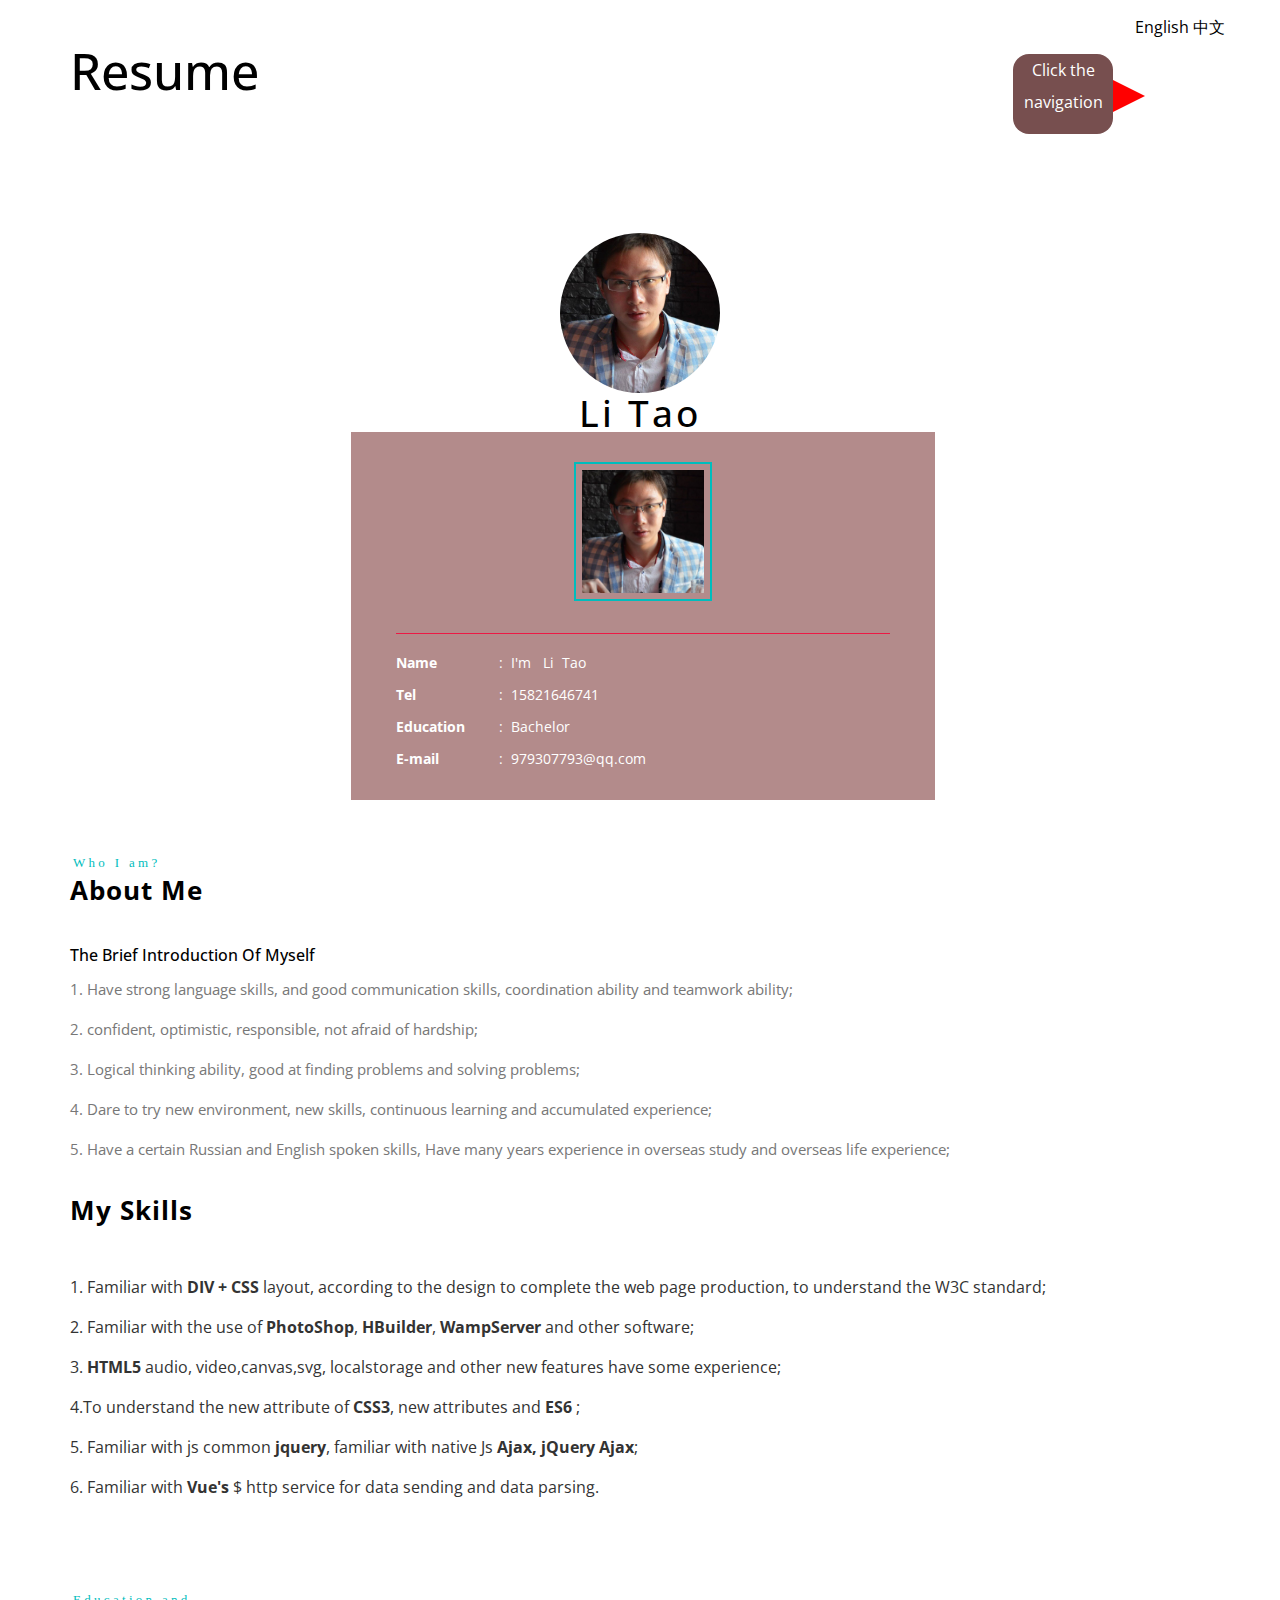
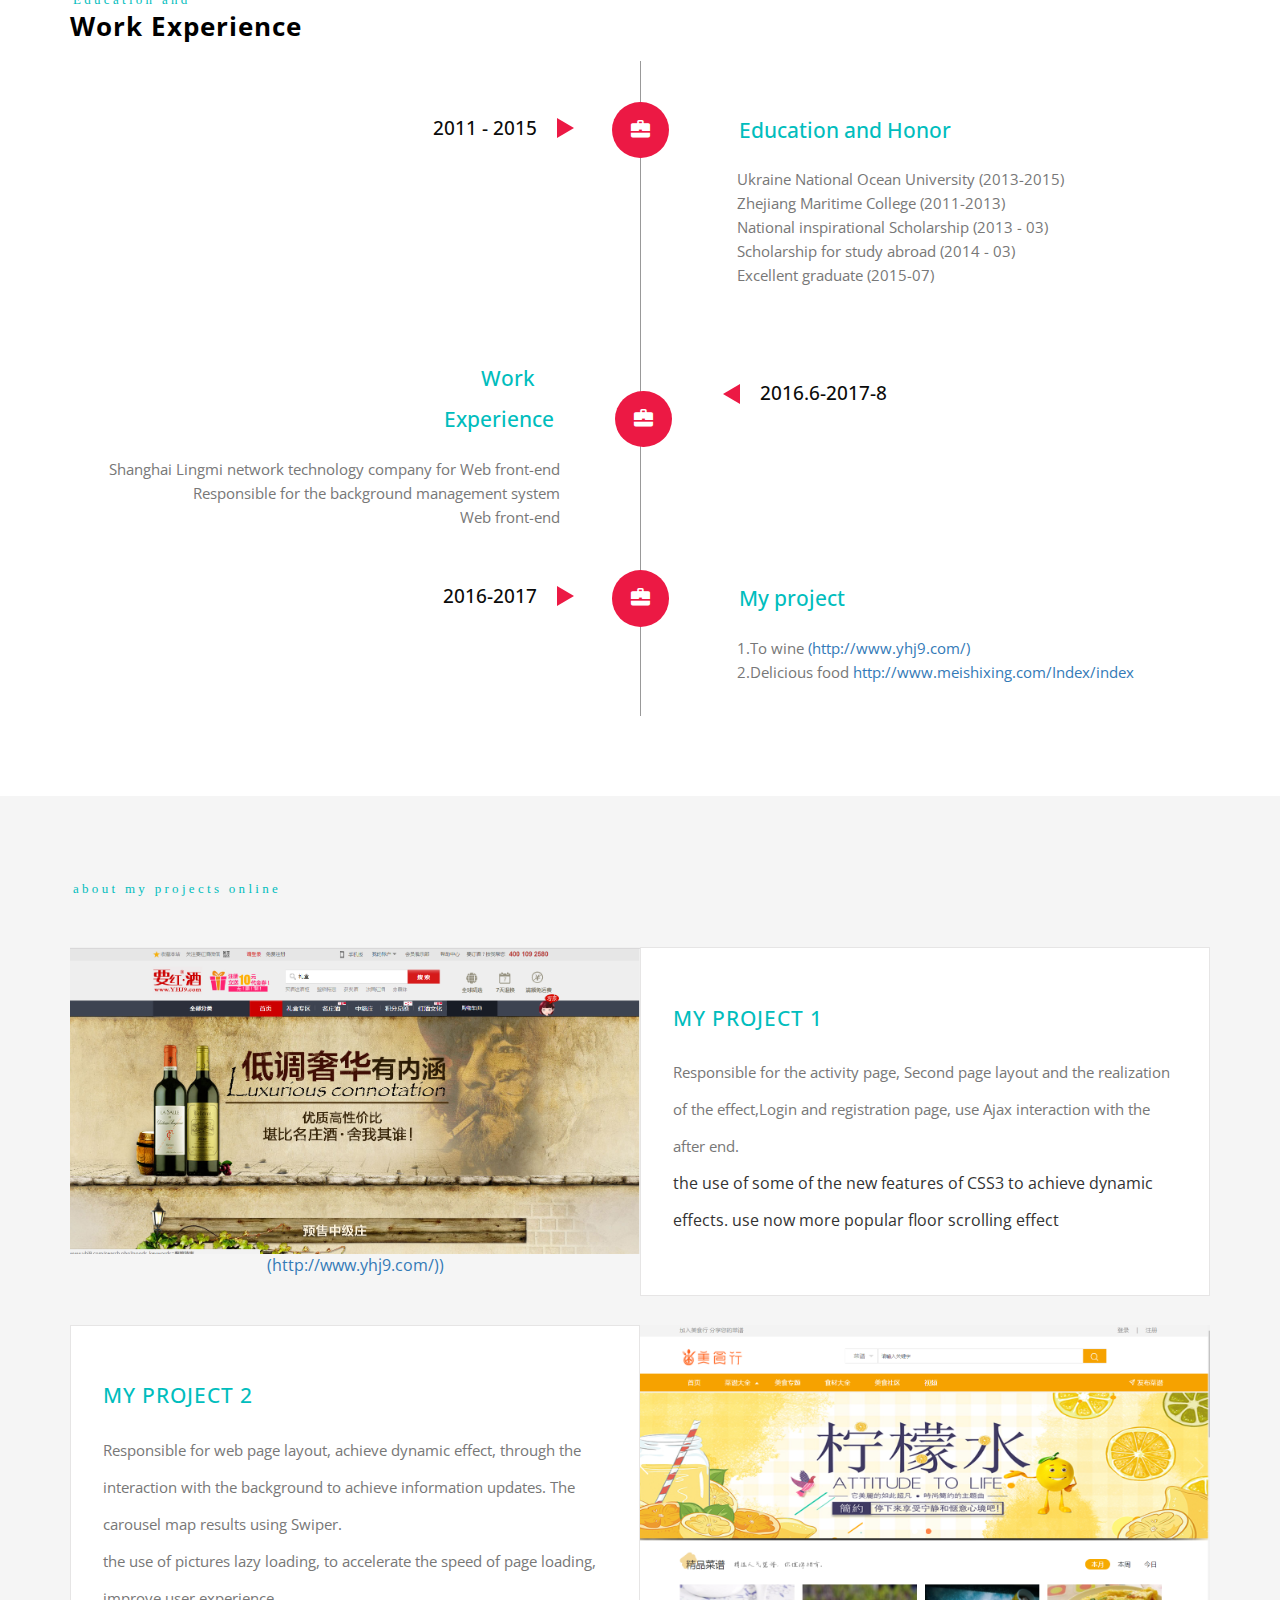
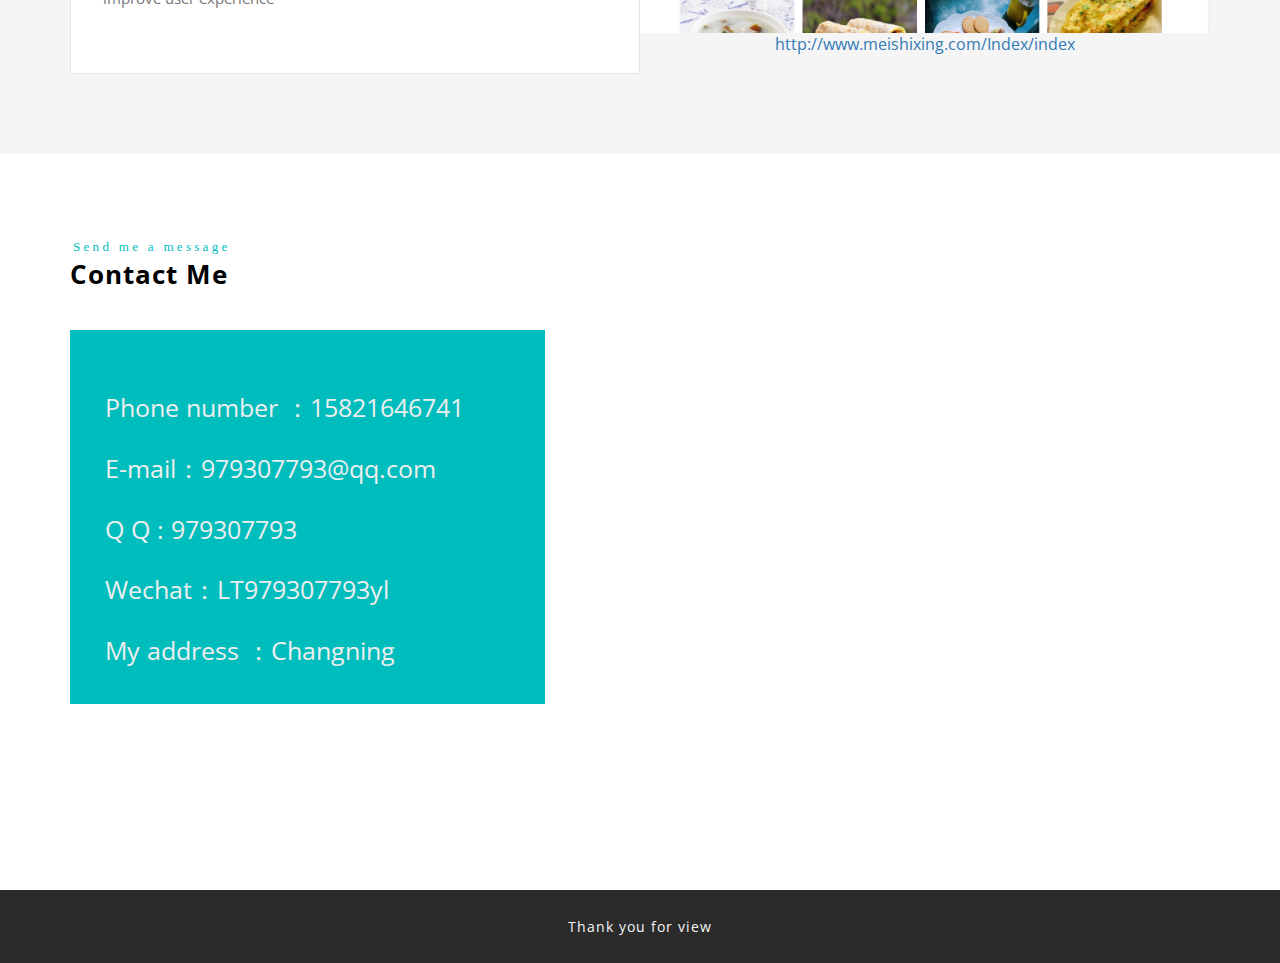
==== commit 71b6ee52: "update my project" ====
--- a/index.html
+++ b/index.html
@@ -316,7 +316,7 @@
 
 	<div class="footer">
 		<div class="container">
-			<p>© 2017 Elegant Resume. All rights reserved | Design by <a href="http://w3layouts.com">W3layouts</a></p>
+			<p> Thank you for view </p>
 		</div>
 	</div>
 <!-- //footer -->
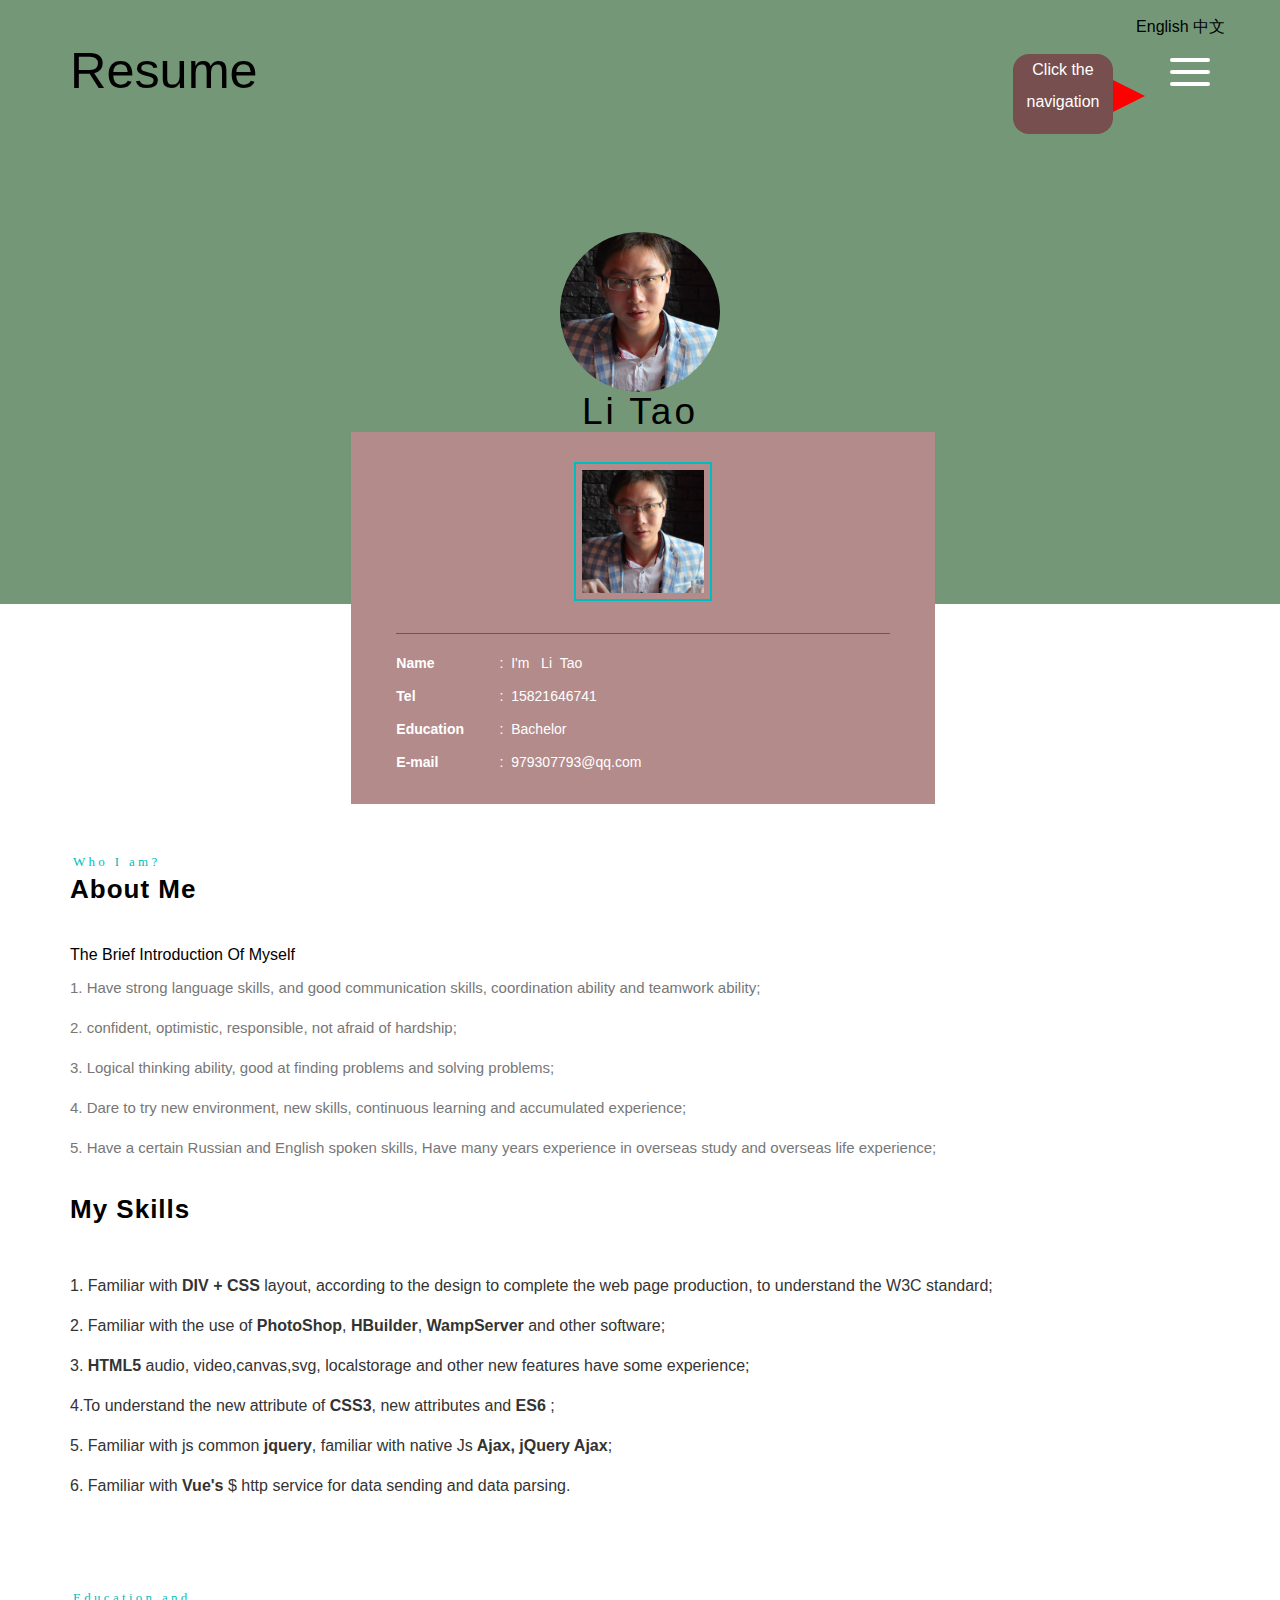
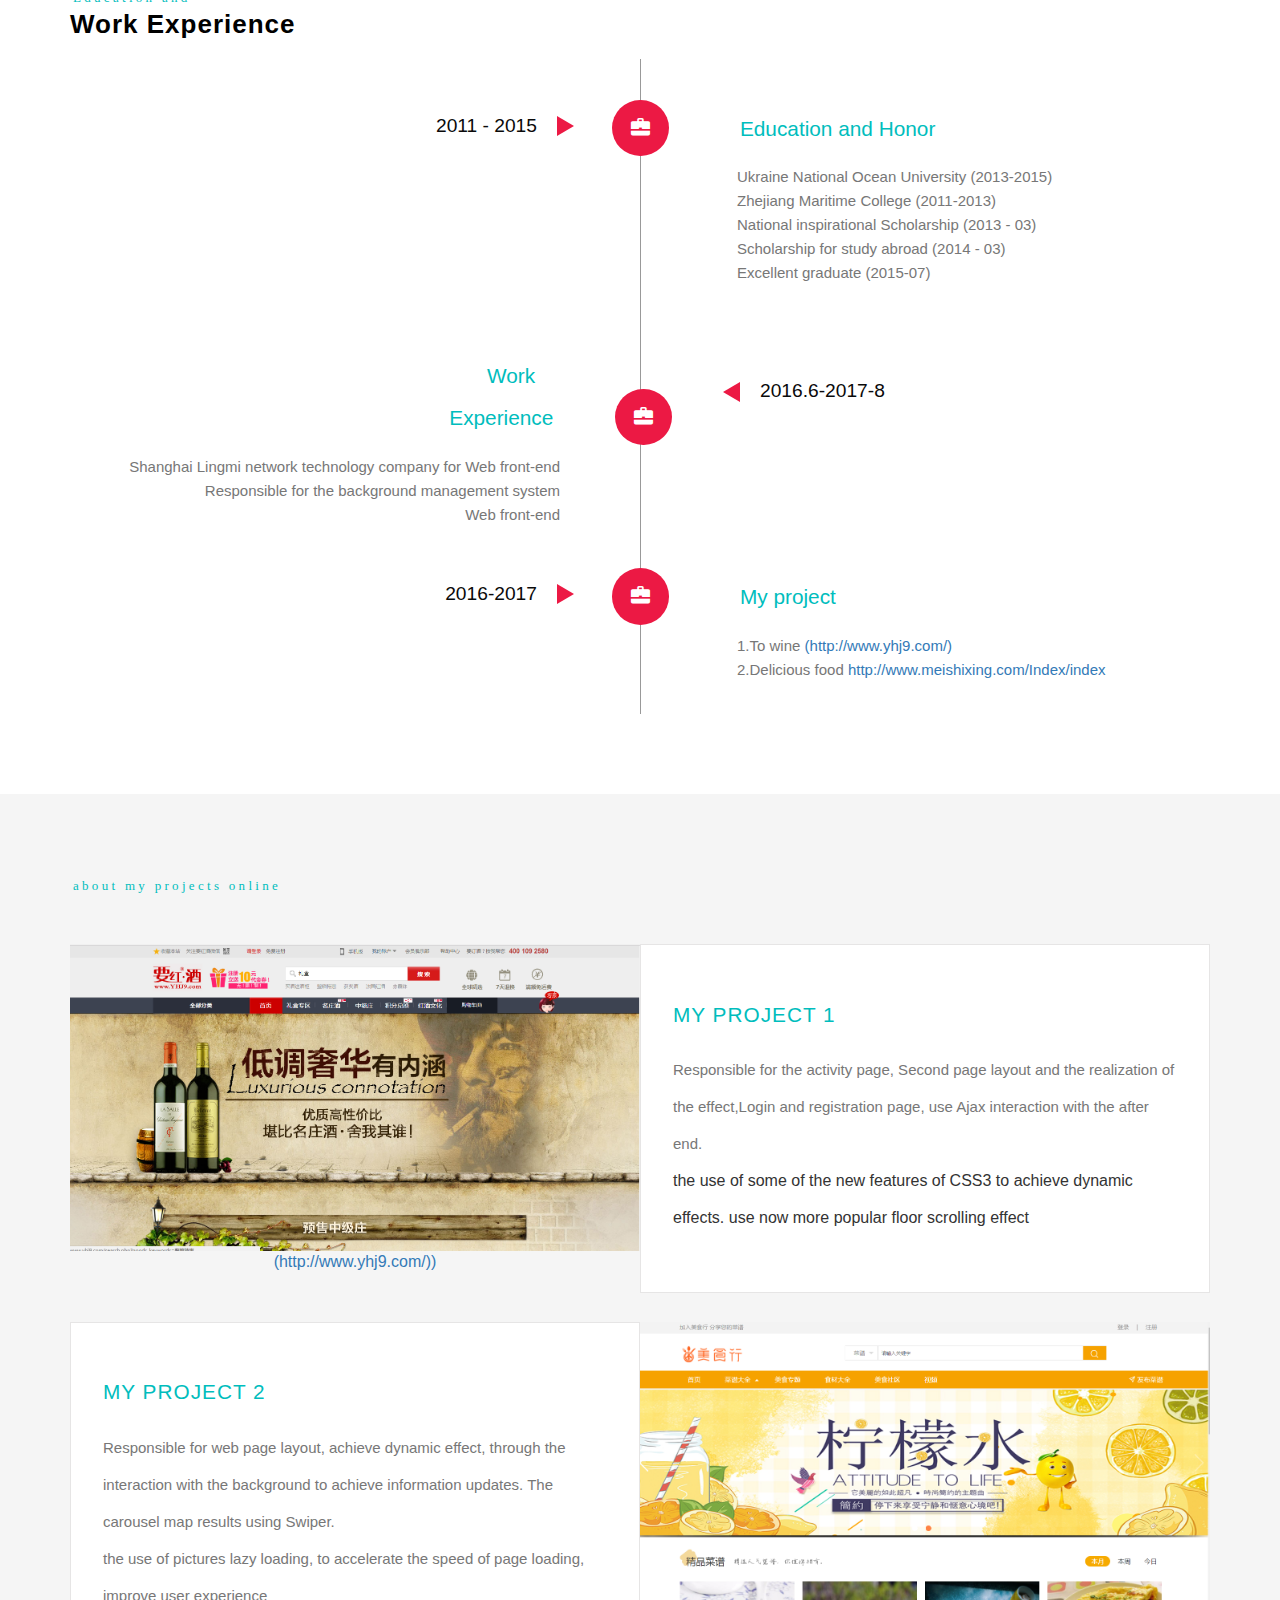
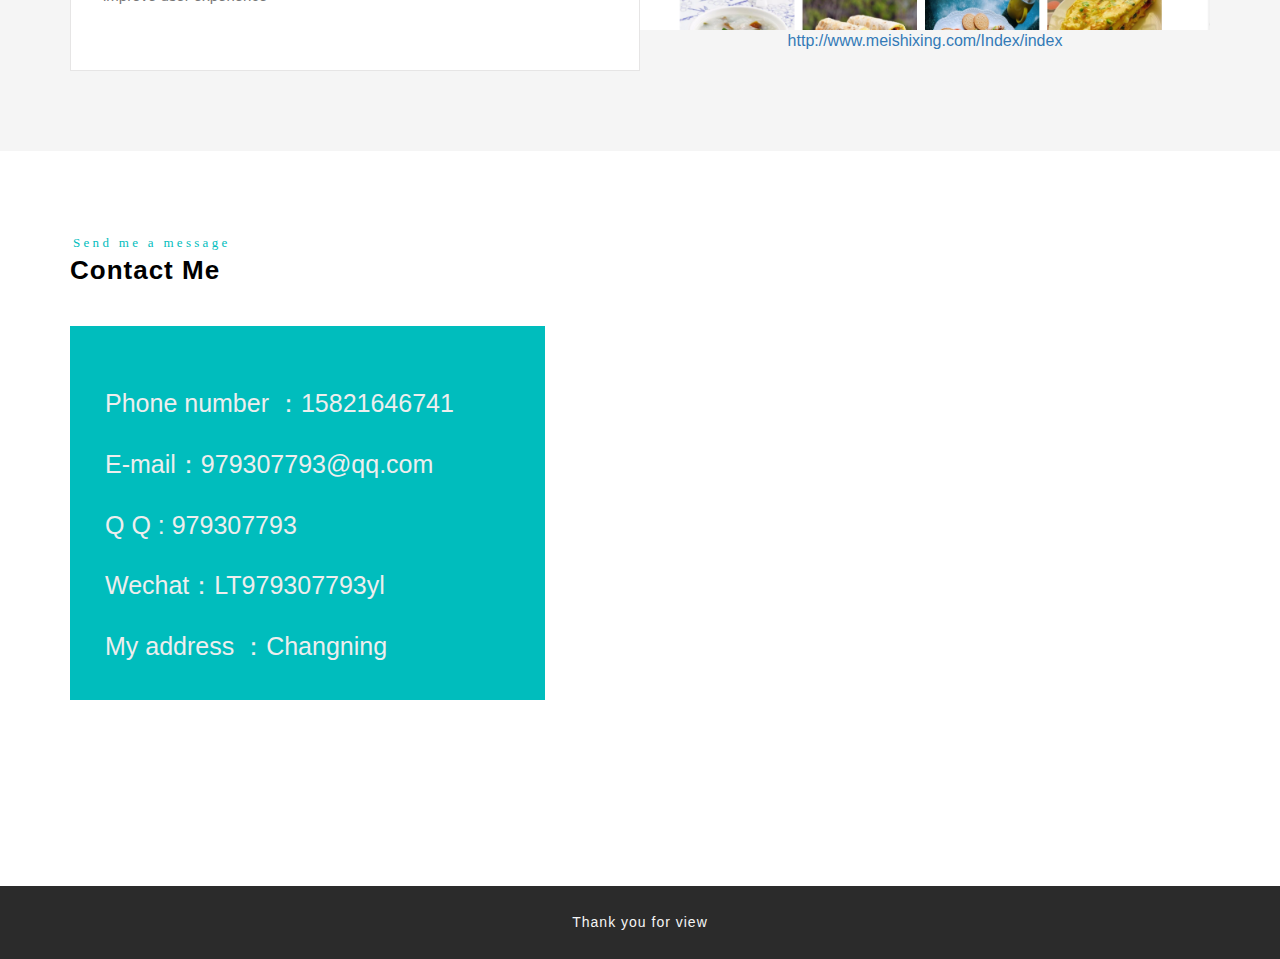
==== commit ea0f5018: "update my project" ====
--- a/index.html
+++ b/index.html
@@ -16,9 +16,7 @@
 <!-- js -->
 <script type="text/javascript" src="js/jquery-2.1.4.min.js"></script>
 <!-- //js -->
-<link href='//fonts.googleapis.com/css?family=Oleo+Script:400,700' rel='stylesheet' type='text/css'>
-<link href='//fonts.googleapis.com/css?family=Open+Sans:400,300,300italic,400italic,600,600italic,700,700italic,800,800italic' rel='stylesheet' type='text/css'>
-<link href="//fonts.googleapis.com/css?family=Oswald:300,400,700" rel="stylesheet">
+
 
 
 <!-- start-smooth-scrolling -->
@@ -294,7 +292,7 @@
 		  <!--地图-->
 		   <!--地图-->
 		    <!--地图-->
-		    <script type="text/javascript" src="http://api.map.baidu.com/api?v=2.0&ak=uDuVA1xfjp1I5xmbt3zDWezY01RGx2mW"></script>
+		    <script type="text/javascript" src="https://api.map.baidu.com/api?v=2.0&ak=uDuVA1xfjp1I5xmbt3zDWezY01RGx2mW"></script>
 		<script type="text/javascript">
 	// 百度地图API功能
 	var map = new BMap.Map("allmap");    // 创建Map实例
--- a/css/style.css
+++ b/css/style.css
@@ -51,7 +51,6 @@
 		margin-bottom: 10.6em
 }
 .banner1{
-	background:url(../images/banner.jpg) no-repeat 0px 0px;
 	background-size:cover;
 	-webkit-background-size:cover;
 	-moz-background-size:cover;
@@ -939,7 +938,6 @@
 	.banner {
 		min-height: 630px;
 		margin-bottom: 10.9em;
-		    background: url(../images/banner.jpg) no-repeat -62px 0px;
 		background-size: cover;
 		-webkit-background-size: cover;
 		-moz-background-size: cover;
@@ -984,6 +982,7 @@
 	.banner {
 		min-height: 604px;
 		margin-bottom: 10.4em;
+		background: #749877;
 	}
 	h5.sub {
 		font-size: 16px;
@@ -1042,9 +1041,9 @@
 		height: 301px;
 	}
 	.banner {
+	   background: #749877;
 		min-height: 578px;
 		margin-bottom: 10.5em;
-		background: url(../images/banner.jpg) no-repeat -120px 0px;
 		background-size: cover;
 	}
 	.work-left {
@@ -1127,9 +1126,9 @@
 		left: 5.7em;
 	}
 	.banner {
+		background: #749877;
 		min-height: 538px;
 		margin-bottom: 9.8em;
-		background: url(../images/banner.jpg) no-repeat -96px 0px;
 		background-size: cover;
 	}
 	.banner-right-w3-agileits iframe {
@@ -1185,9 +1184,9 @@
 		height: 280px;
 	}
 	.banner {
+		background: #749877;
 		min-height: 490px;
 		margin-bottom: 10em;
-		background: url(../images/banner.jpg) no-repeat -45px 0px;
 		background-size: cover;
 	}
 	p.pop {
@@ -1213,9 +1212,10 @@
 		padding: 2em 0 6em;
 	}
 	.banner {
+		background: #749877;
 		min-height: 470px;
 		margin-bottom: 9.96em;
-		background: url(../images/banner.jpg) no-repeat -26px 0px;
+		
 		background-size: cover;
 	}
 	.banner-btm-grid-w3ls {
@@ -1310,9 +1310,9 @@
 		top: 17.5em;
 	}
 	.banner {
+		background: #749877;
 		min-height: 435px;
 		margin-bottom: 9.2em;
-		background: url(../images/banner.jpg) no-repeat -33px 0px;
 		background-size: cover;
 	}
 	.banner-right-w3-agileits iframe {
@@ -1374,7 +1374,6 @@
 		left: 22.5%;
 	}
 	.banner {
-		background: url(../images/banner.jpg) no-repeat -100px 0px;
 		background-size: cover;
 		    margin-bottom: 8.95em;
 	}
@@ -1431,7 +1430,7 @@
 		top: 16em;
 	}
 	.banner {
-		background: url(../images/banner.jpg) no-repeat -20px 0px;
+		background: #749877;
 		background-size: cover;
 		margin-bottom: 12.45em;
 		min-height: 355px;
@@ -1469,7 +1468,7 @@
 		width: 30%;
 	}
 	.banner {
-		background: url(../images/banner.jpg) no-repeat -60px 0px;
+		background: #749877;
 		background-size: cover;
 		margin-bottom: 32.8em;
 	}
@@ -1499,6 +1498,7 @@
 		padding: 65px 0px;
 	}
 	.banner {
+		background: #749877;
 		margin-bottom: 32.9em;
 		min-height: 348px;
 	}
@@ -1524,6 +1524,7 @@
 		top: 14.8em;
 	}
 	.banner {
+		background: #749877;
 		margin-bottom: 32.4em;
 		min-height: 327px;
 	}
@@ -1761,6 +1762,7 @@
 		padding: 1em .8em 2em;
 	}
 	.banner {
+		background: #749877;
 		margin-bottom: 28.45em;
 		min-height: 240px;
 	}
@@ -1829,10 +1831,11 @@
 		font-size: 18px;
 	}
 	.banner {
+		
 		margin-bottom: 29.79em;
-		background: url(../images/banner.jpg) no-repeat -25px 0px;
 		background-size: cover;
 		min-height: 205px;
+		background: #749877;
 	}
 	.work-info p {
 		font-size: 13px;
@@ -1899,7 +1902,6 @@
 	}
 	.banner {
 		margin-bottom: 30.45em;
-		background: url(../images/banner.jpg) no-repeat -16px 0px;
 		background-size: cover;
 		min-height: 192px;
 	}
@@ -1955,8 +1957,8 @@
 		font-size: 11.5px;
 	}
 	.banner {
+		background: #749877;
 		margin-bottom: 29.2em;
-		background: url(../images/banner.jpg) no-repeat -5px 0px;
 		background-size: cover;
 		min-height: 160px;
 	}
